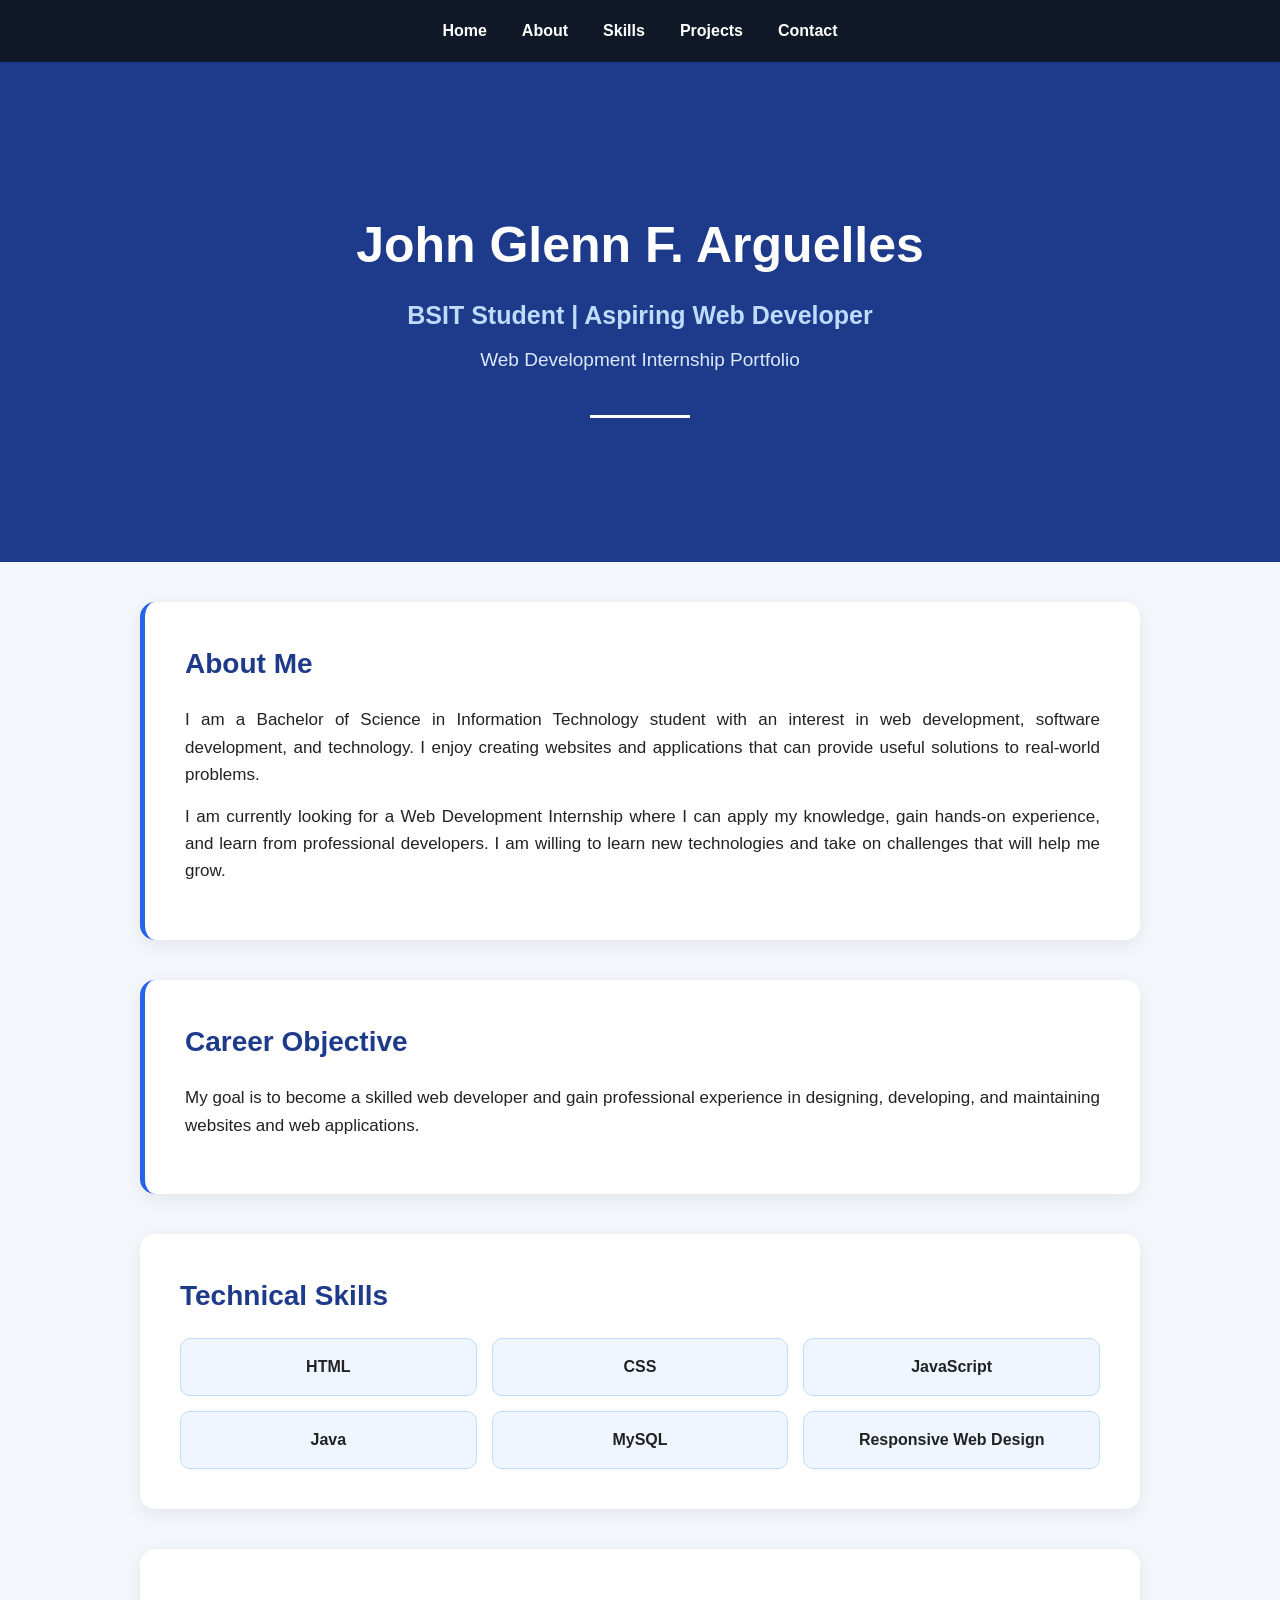
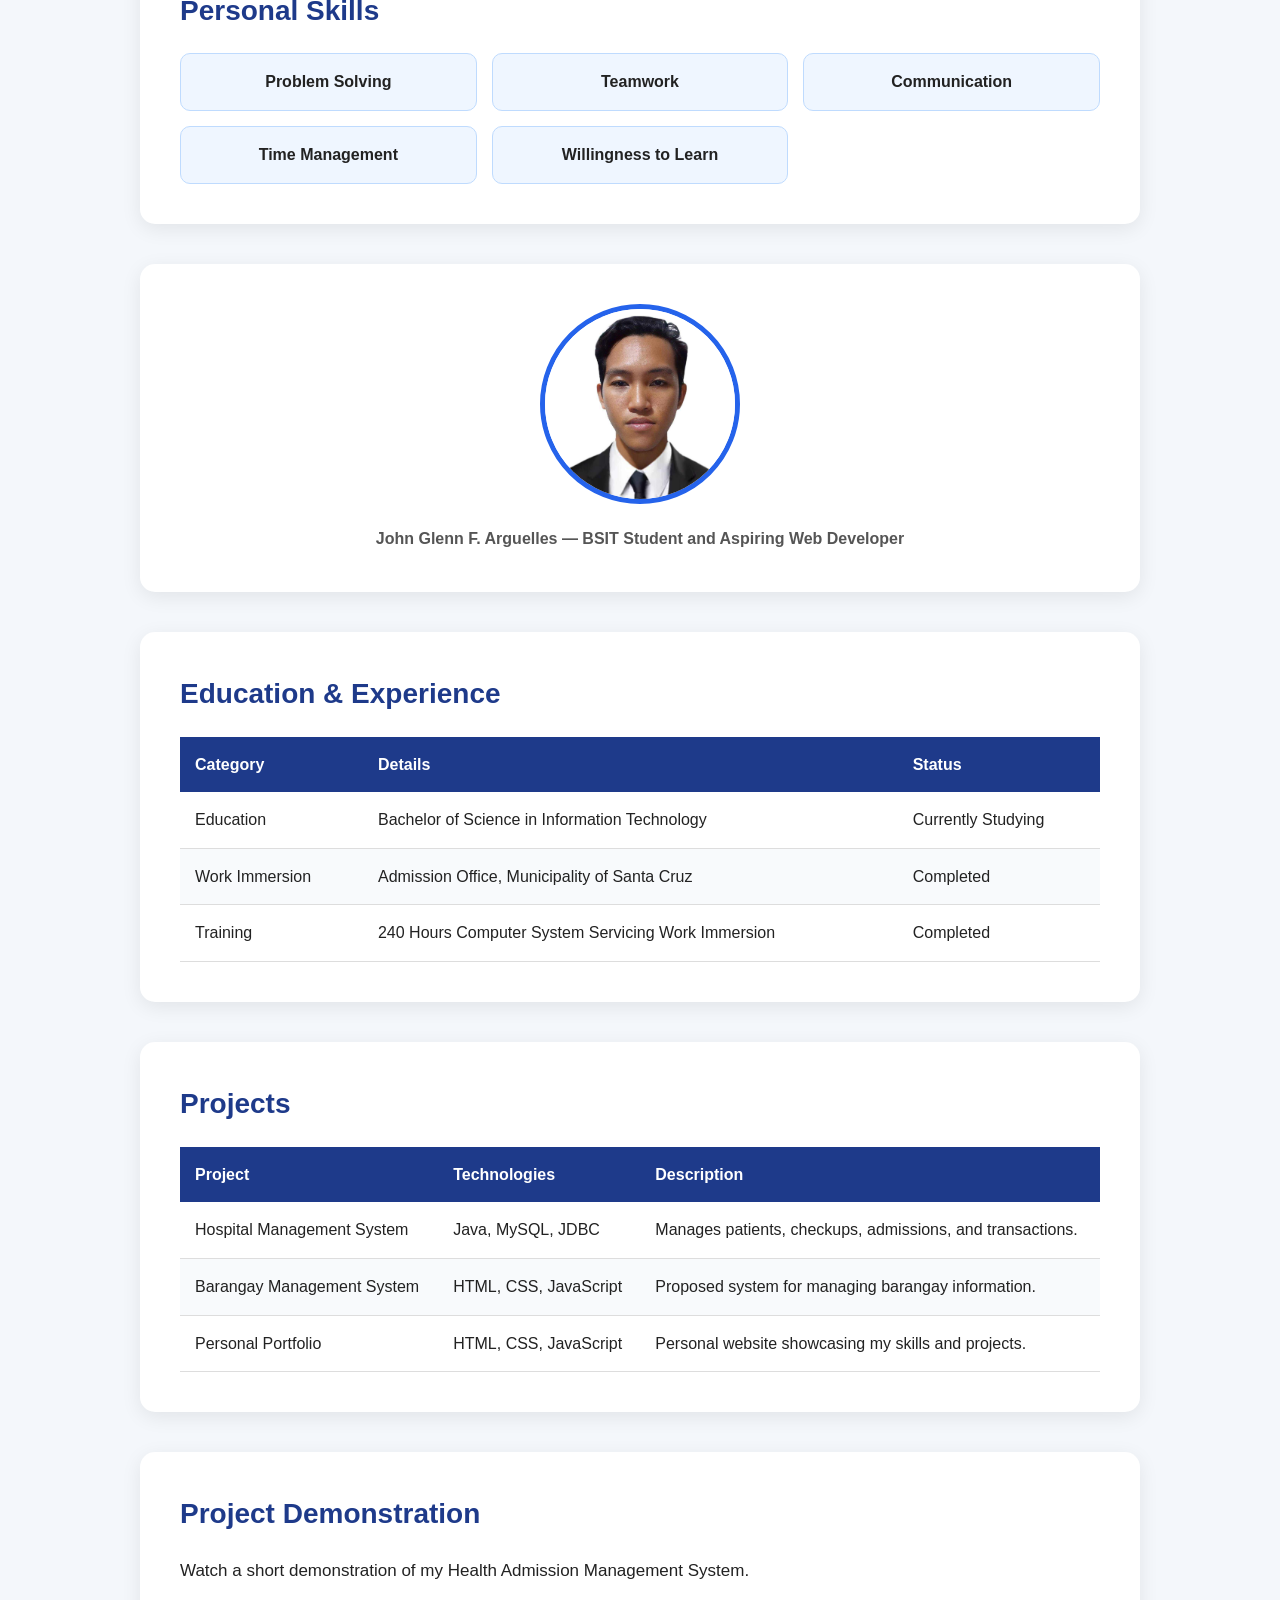
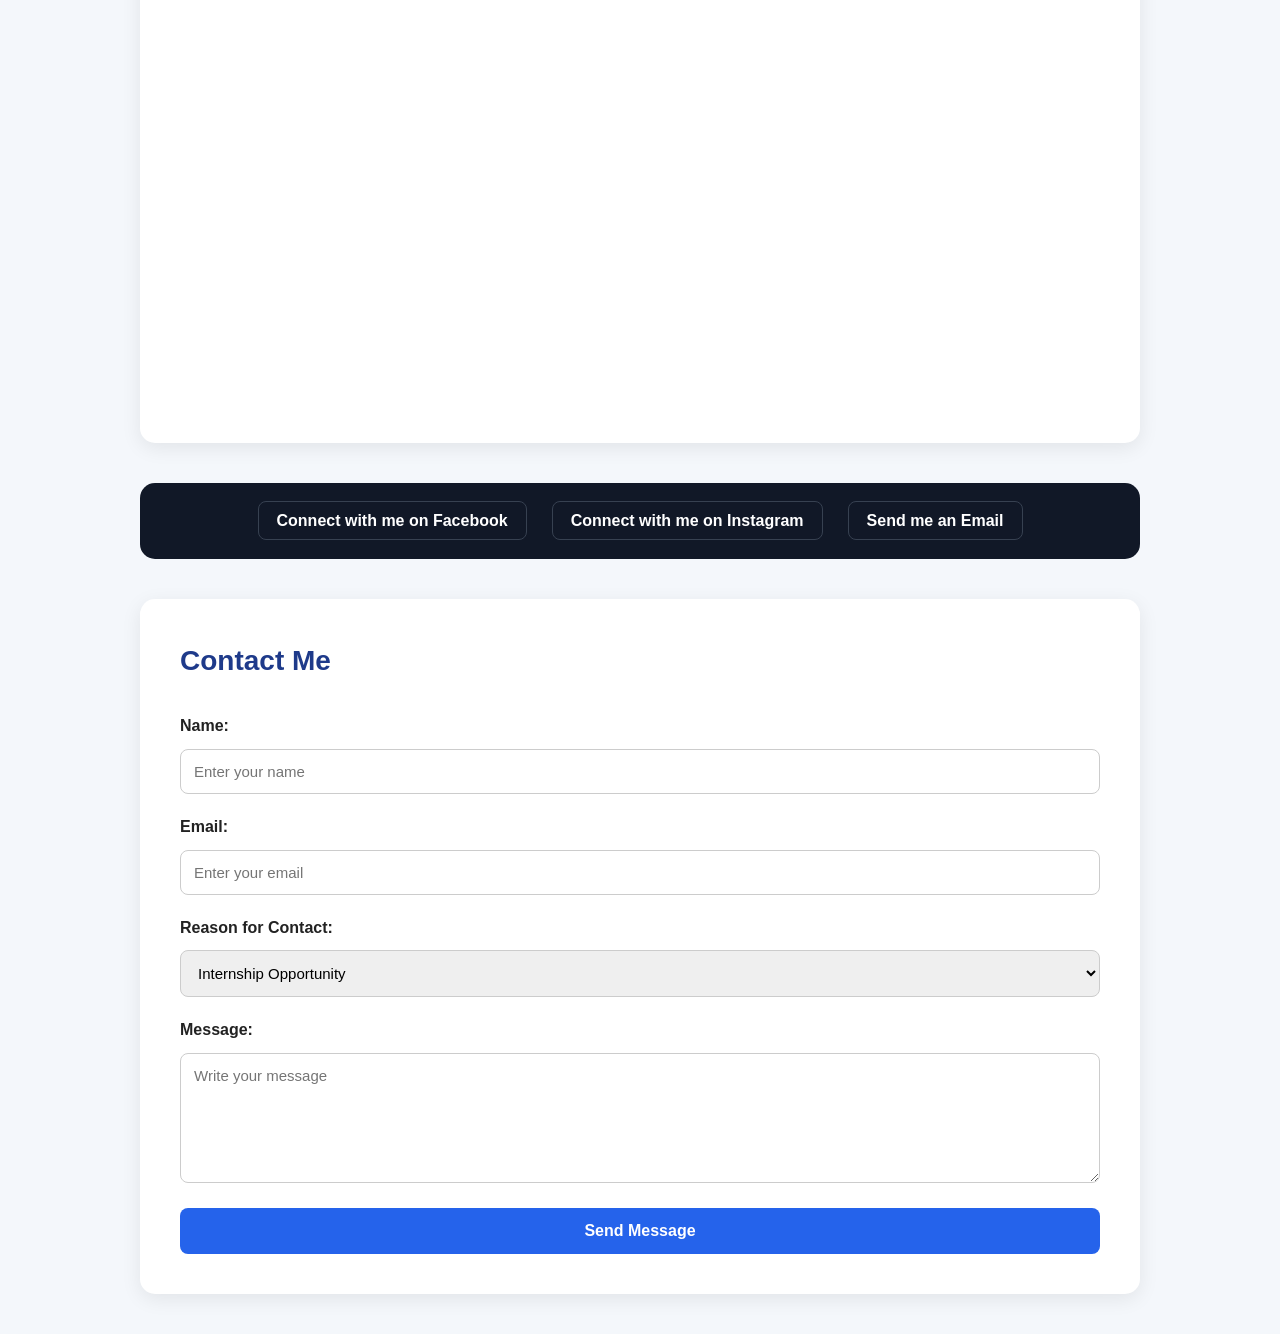
==== index.html @ 9375c593 "Fix HTML encoding issues in index.html" ====
<!DOCTYPE html>
<html lang="en">
<head>
    <meta charset="UTF-8">
    <meta name="viewport" content="width=device-width, initial-scale=1.0">
    <link rel="stylesheet" href="style.css">
    <title>John Glenn | Student Portfolio</title>
</head>
<body>

    <nav>
    <a href="#home">Home</a>
    <a href="#about">About</a>
    <a href="#skills">Skills</a>
    <a href="#projects">Projects</a>
    <a href="#contact">Contact</a>
</nav>

<section id="home">
    <h1>John Glenn F. Arguelles</h1>
    <h2>BSIT Student | Aspiring Web Developer</h2>
    <p>Web Development Internship Portfolio</p>
    <hr>
</section>

    <section id="about">
    <h2>About Me</h2>

    <p>
        I am a Bachelor of Science in Information Technology student with an
        interest in web development, software development, and technology.
        I enjoy creating websites and applications that can provide useful
        solutions to real-world problems.
    </p>

    <p>
        I am currently looking for a Web Development Internship where I can
        apply my knowledge, gain hands-on experience, and learn from
        professional developers. I am willing to learn new technologies and
        take on challenges that will help me grow.
    </p>
</section>

    <section id="objective">
    <h2>Career Objective</h2>

    <p>
        My goal is to become a skilled web developer and gain professional
        experience in designing, developing, and maintaining websites and
        web applications.
    </p>
    </section>

<section id="skills">
    <h2>Technical Skills</h2>

    <ul>
        <li>HTML</li>
        <li>CSS</li>
        <li>JavaScript</li>
        <li>Java</li>
        <li>MySQL</li>
        <li>Responsive Web Design</li>
    </ul>
</section>

<section>
    <h2>Personal Skills</h2>

    <ul>
        <li>Problem Solving</li>
        <li>Teamwork</li>
        <li>Communication</li>
        <li>Time Management</li>
        <li>Willingness to Learn</li>
    </ul>
</section>

<section>
    <figure>
        <img src="ID pic.jpg" alt="John Glenn F. Arguelles">
        <figcaption>
            John Glenn F. Arguelles — BSIT Student and Aspiring Web Developer
        </figcaption>
    </figure>
</section>

<section>
    <h2>Education & Experience</h2>

    <table>
        <thead>
            <tr>
                <th>Category</th>
                <th>Details</th>
                <th>Status</th>
            </tr>
        </thead>

        <tbody>
            <tr>
                <td>Education</td>
                <td>Bachelor of Science in Information Technology</td>
                <td>Currently Studying</td>
            </tr>

            <tr>
                <td>Work Immersion</td>
                <td>Admission Office, Municipality of Santa Cruz</td>
                <td>Completed</td>
            </tr>

            <tr>
                <td>Training</td>
                <td>240 Hours Computer System Servicing Work Immersion</td>
                <td>Completed</td>
            </tr>
        </tbody>
    </table>
</section>

<section id="projects">
    <h2>Projects</h2>

    <table>
        <thead>
            <tr>
                <th>Project</th>
                <th>Technologies</th>
                <th>Description</th>
            </tr>
        </thead>

        <tbody>
            <tr>
                <td>Hospital Management System</td>
                <td>Java, MySQL, JDBC</td>
                <td>
                    Manages patients, checkups, admissions, and transactions.
                </td>
            </tr>

            <tr>
                <td>Barangay Management System</td>
                <td>HTML, CSS, JavaScript</td>
                <td>
                    Proposed system for managing barangay information.
                </td>
            </tr>

            <tr>
                <td>Personal Portfolio</td>
                <td>HTML, CSS, JavaScript</td>
                <td>
                    Personal website showcasing my skills and projects.
                </td>
            </tr>
        </tbody>
    </table>
</section>

<section>
    <h2>Project Demonstration</h2>

    <p>
        Watch a short demonstration of my Health Admission Management System.
    </p>
    
    <div class="video-container">
        <iframe
              width="600"
              height="338"
              src="https://www.youtube.com/embed/n-T0a8WgrjI"
              title="Health Admission Management System Demonstration"
              frameborder="0"
              allow="accelerometer; autoplay; clipboard-write; encrypted-media; gyroscope; picture-in-picture"
              referrerpolicy="strict-origin-when-cross-origin"
              allowfullscreen>
        </iframe>
    </div>
</section>

    <div class="links">
    <ul>
        <li>
            <a href="https://www.facebook.com/johnglennarguelles04" target="_blank">
                Connect with me on Facebook
            </a>
        </li>

        <li>
            <a href="https://www.instagram.com/mrrr_quackkk/" target="_blank">
                Connect with me on Instagram
            </a>
        </li>

        <li>
            <a href="https://mail.google.com/mail/?view=cm&fs=1&to=jg.arguelles02@gmail.com&su=Web%20Development%20Internship" target="_blank">
                Send me an Email
            </a>
        </li>
    </ul>
</div>
    
<section id="contact">
    <h2>Contact Me</h2>

    <form action="https://api.web3forms.com/submit" method="POST">

        <input type="hidden" name="access_key" value="2788b719-a098-4f7e-96ec-f74579756cd9">

        <input type="hidden" name="subject" value="New Message from My Portfolio">
        
        <label for="name">Name:</label>
        <input 
            type="text" 
            id="name" 
            name="name" 
            placeholder="Enter your name"
            required
        >

        <label for="email">Email:</label>
        <input 
            type="email" 
            id="email" 
            name="email" 
            placeholder="Enter your email"
            required
        >

        <label for="reason">Reason for Contact:</label>
        <select id="reason" name="reason">
            <option value="internship">Internship Opportunity</option>
            <option value="collaboration">Project Collaboration</option>
            <option value="inquiry">General Inquiry</option>
        </select>

        <label for="message">Message:</label>
        <textarea 
            id="message" 
            name="message" 
            placeholder="Write your message"
            rows="6"
            required
        ></textarea>

        <button type="submit">Send Message</button>

    </form>
</section>
    
<script src="script.js"></script>
</body>
</html>
---- style.css ----
/* ==============================
   GENERAL STYLES
   ============================== */

* {
    margin: 0;
    padding: 0;
    box-sizing: border-box;
    scroll-behavior: smooth;
}

body {
    font-family: Arial, Helvetica, sans-serif;
    line-height: 1.6;
    background-color: #f4f7fb;
    color: #222;
}


/* ==============================
   NAVIGATION
   ============================== */

nav {
    background-color: #111827;
    padding: 18px 40px;
    display: flex;
    justify-content: center;
    gap: 35px;
    position: sticky;
    top: 0;
    z-index: 1000;
}

nav a {
    color: white;
    text-decoration: none;
    font-size: 16px;
    font-weight: bold;
    transition: 0.3s;
}

nav a:hover {
    color: #60a5fa;
}


/* ==============================
   SECTIONS
   ============================== */

section {
    max-width: 1000px;
    margin: 40px auto;
    padding: 40px;
    background-color: white;
    border-radius: 15px;
    box-shadow: 0 5px 20px rgba(0, 0, 0, 0.08);
}

section h2 {
    color: #1e3a8a;
    font-size: 28px;
    margin-bottom: 20px;
}

section p {
    font-size: 17px;
    margin-bottom: 15px;
}


/* ==============================
   HOME SECTION
   ============================== */

#home {
    max-width: none;
    margin: 0;
    min-height: 500px;
    padding: 120px 20px;
    text-align: center;
    background-color: #1e3a8a;
    color: white;
    border-radius: 0;
    box-shadow: none;

    display: flex;
    flex-direction: column;
    justify-content: center;
    align-items: center;
}

#home h1 {
    font-size: 50px;
    margin-bottom: 10px;
}

#home h2 {
    color: #bfdbfe;
    font-size: 25px;
    margin-bottom: 10px;
}

#home p {
    font-size: 19px;
    color: #dbeafe;
}

#home hr {
    width: 100px;
    margin-top: 25px;
    border: none;
    border-top: 3px solid white;
}


/* ==============================
   ABOUT & OBJECTIVE
   ============================== */

#about,
#objective {
    border-left: 5px solid #2563eb;
}

#about p,
#objective p {
    text-align: justify;
}


/* ==============================
   SOCIAL LINKS
   ============================== */

.links {
    max-width: 1000px;
    margin: 30px auto;
    padding: 25px 40px;
    background-color: #111827;
    border-radius: 15px;
}

.links ul {
    list-style: none;
    display: flex;
    justify-content: center;
    gap: 25px;
    flex-wrap: wrap;
}

.links a {
    color: white;
    text-decoration: none;
    font-weight: bold;
    padding: 10px 18px;
    border: 1px solid #374151;
    border-radius: 8px;
    transition: 0.3s;
}

.links a:hover {
    background-color: #2563eb;
    border-color: #2563eb;
}


/* ==============================
   SKILLS
   ============================== */

#skills ul,
section:nth-of-type(5) ul {
    display: grid;
    grid-template-columns: repeat(3, 1fr);
    gap: 15px;
    list-style: none;
}

#skills li,
section:nth-of-type(5) li {
    background-color: #eff6ff;
    padding: 15px;
    text-align: center;
    border-radius: 10px;
    border: 1px solid #bfdbfe;
    font-weight: bold;
    transition: 0.3s;
}

#skills li:hover,
section:nth-of-type(5) li:hover {
    transform: translateY(-5px);
    background-color: #dbeafe;
}


/* ==============================
   PROFILE IMAGE
   ============================== */

figure {
    text-align: center;
}

figure img {
    width: 200px;
    height: 200px;
    object-fit: cover;
    border-radius: 50%;
    border: 5px solid #2563eb;
}

figcaption {
    margin-top: 15px;
    font-weight: bold;
    color: #555;
}


/* ==============================
   TABLES
   ============================== */

table {
    width: 100%;
    border-collapse: collapse;
    margin-top: 20px;
}

th {
    background-color: #1e3a8a;
    color: white;
    padding: 15px;
    text-align: left;
}

td {
    padding: 15px;
    border-bottom: 1px solid #ddd;
}

tr:nth-child(even) {
    background-color: #f8fafc;
}

tr:hover {
    background-color: #eff6ff;
}


/* ==============================
   PROJECT DEMONSTRATION
   ============================== */

.video-container {
    width: 100%;
    max-width: 700px;
    margin: 25px auto 0;
}

.video-container iframe {
    width: 100%;
    aspect-ratio: 16 / 9;
    height: auto;
    border: 0;
    border-radius: 10px;
    display: block;
}


/* ==============================
   CONTACT FORM
   ============================== */

form {
    display: flex;
    flex-direction: column;
    gap: 10px;
}

label {
    font-weight: bold;
    margin-top: 10px;
}

input,
select,
textarea {
    width: 100%;
    padding: 13px;
    border: 1px solid #ccc;
    border-radius: 8px;
    font-family: inherit;
    font-size: 15px;
}

input:focus,
select:focus,
textarea:focus {
    outline: none;
    border-color: #2563eb;
    box-shadow: 0 0 5px rgba(37, 99, 235, 0.3);
}

textarea {
    resize: vertical;
}

button {
    margin-top: 15px;
    padding: 14px;
    background-color: #2563eb;
    color: white;
    border: none;
    border-radius: 8px;
    font-size: 16px;
    font-weight: bold;
    cursor: pointer;
    transition: 0.3s;
}

button:hover {
    background-color: #1d4ed8;
    transform: translateY(-2px);
}


/* ==============================
   MOBILE RESPONSIVE DESIGN
   ============================== */

@media (max-width: 768px) {

    nav {
        padding: 15px;
        gap: 15px;
        flex-wrap: wrap;
    }

    nav a {
        font-size: 14px;
    }

    #home {
        min-height: 400px;
        padding: 80px 20px;
    }

    #home h1 {
        font-size: 35px;
    }

    #home h2 {
        font-size: 20px;
    }

    section {
        margin: 25px 15px;
        padding: 25px;
    }

    section h2 {
        font-size: 24px;
    }

    #skills ul,
    section:nth-of-type(5) ul {
        grid-template-columns: 1fr;
    }

    table {
        font-size: 14px;
    }

    th,
    td {
        padding: 10px;
    }

    .links {
        margin: 25px 15px;
        padding: 25px 15px;
    }

    .links ul {
        flex-direction: column;
        align-items: center;
    }
}
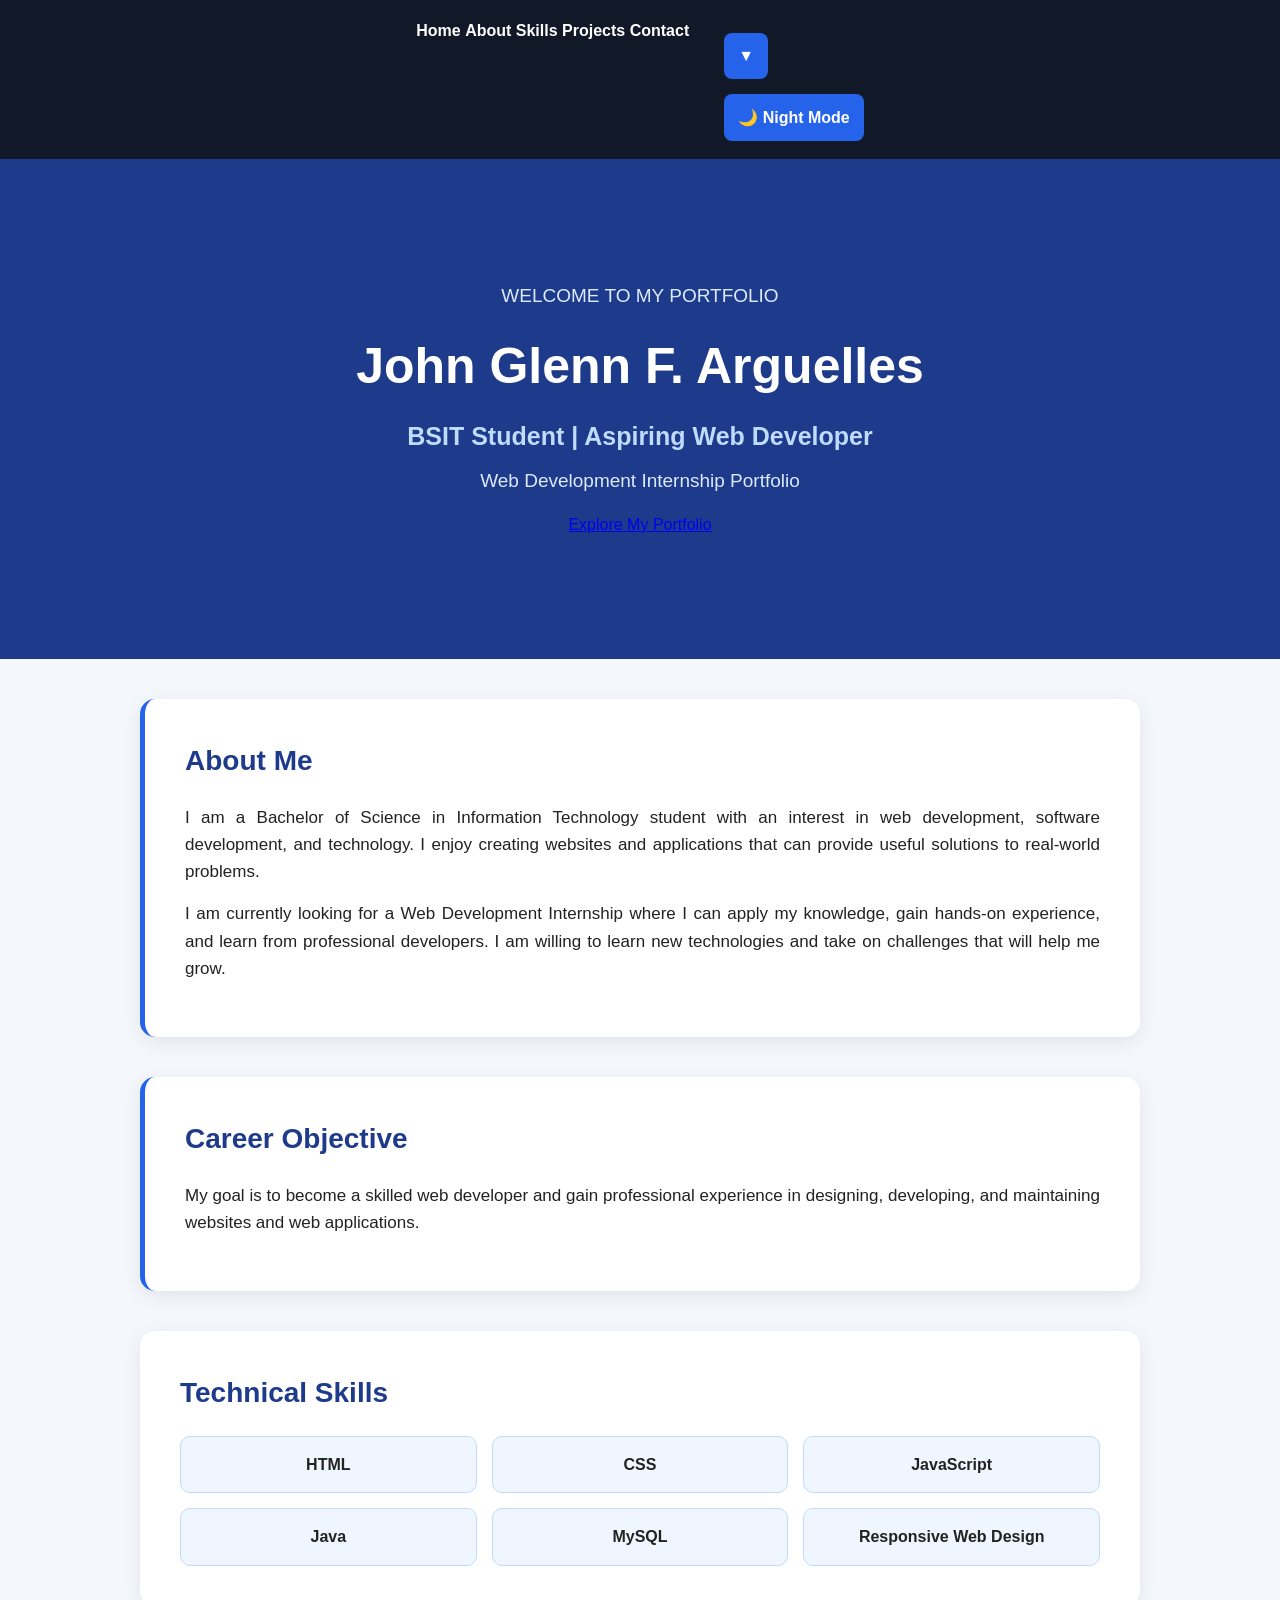
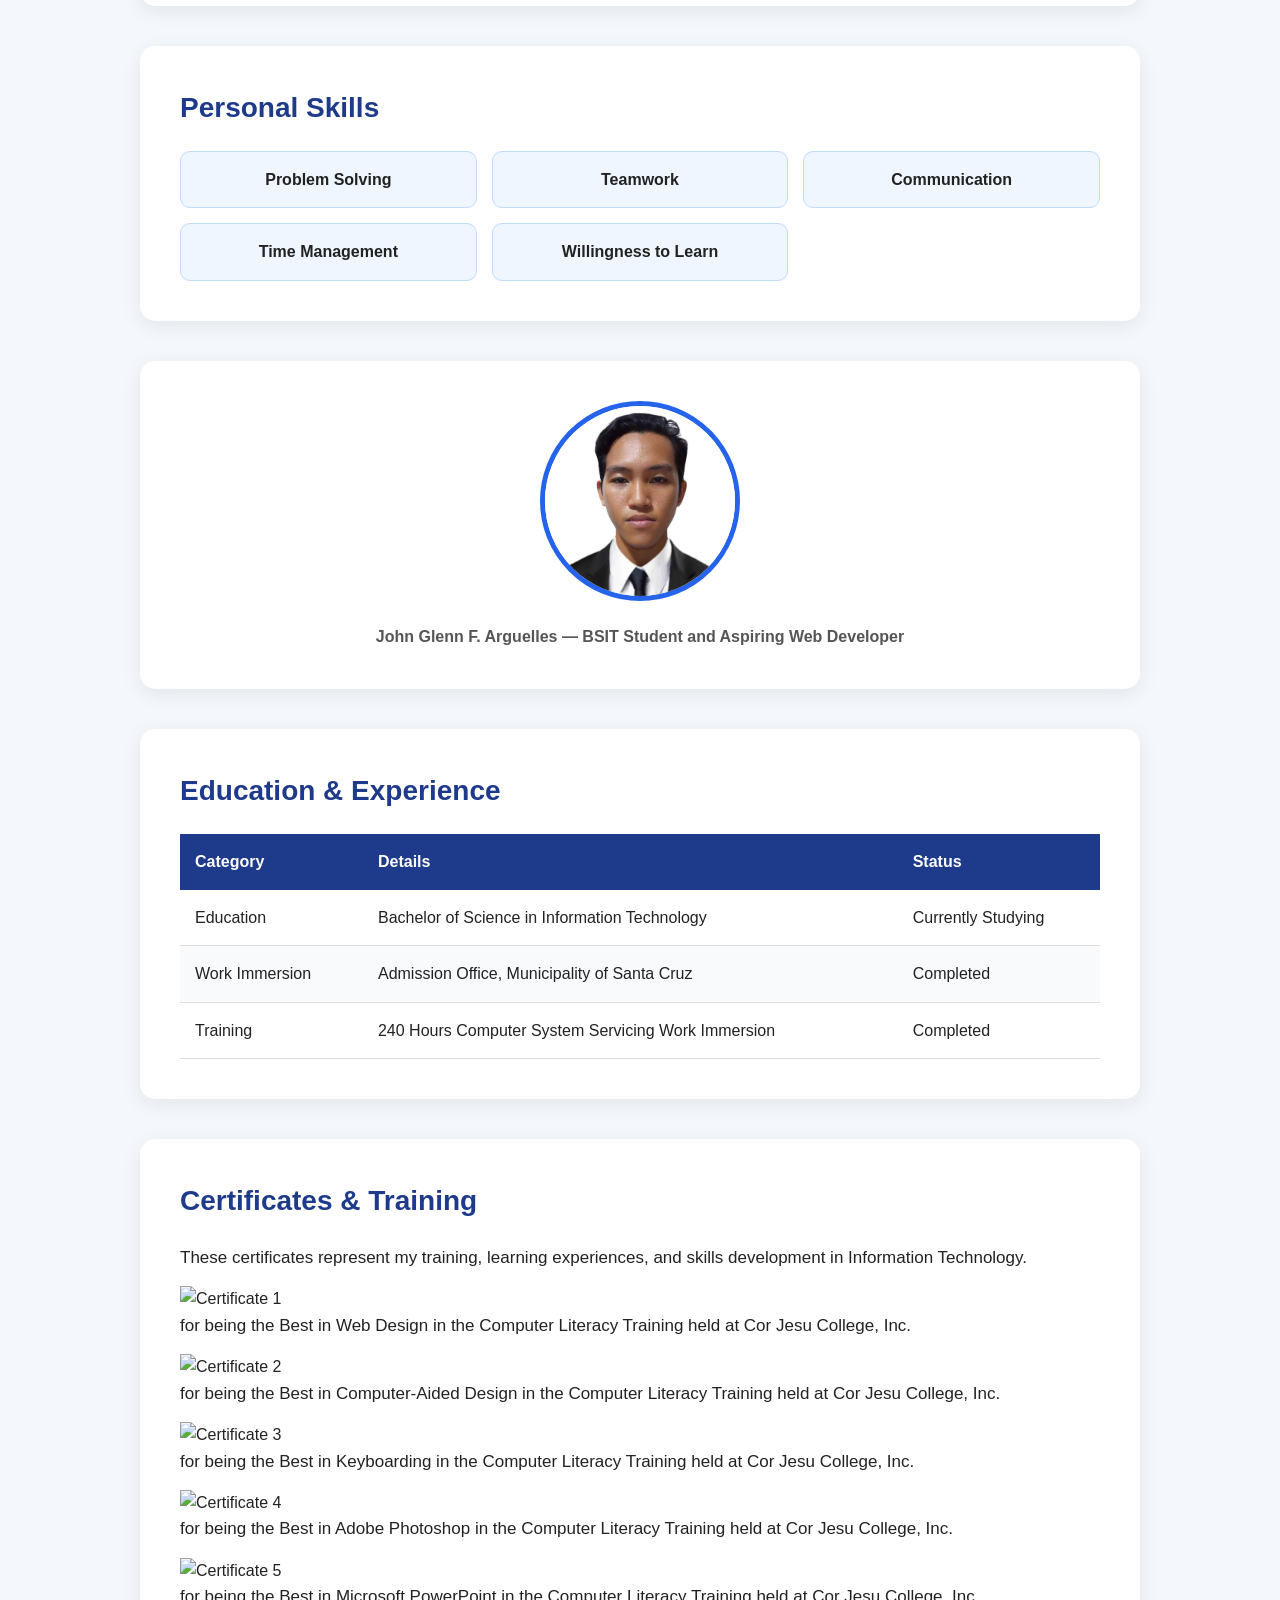
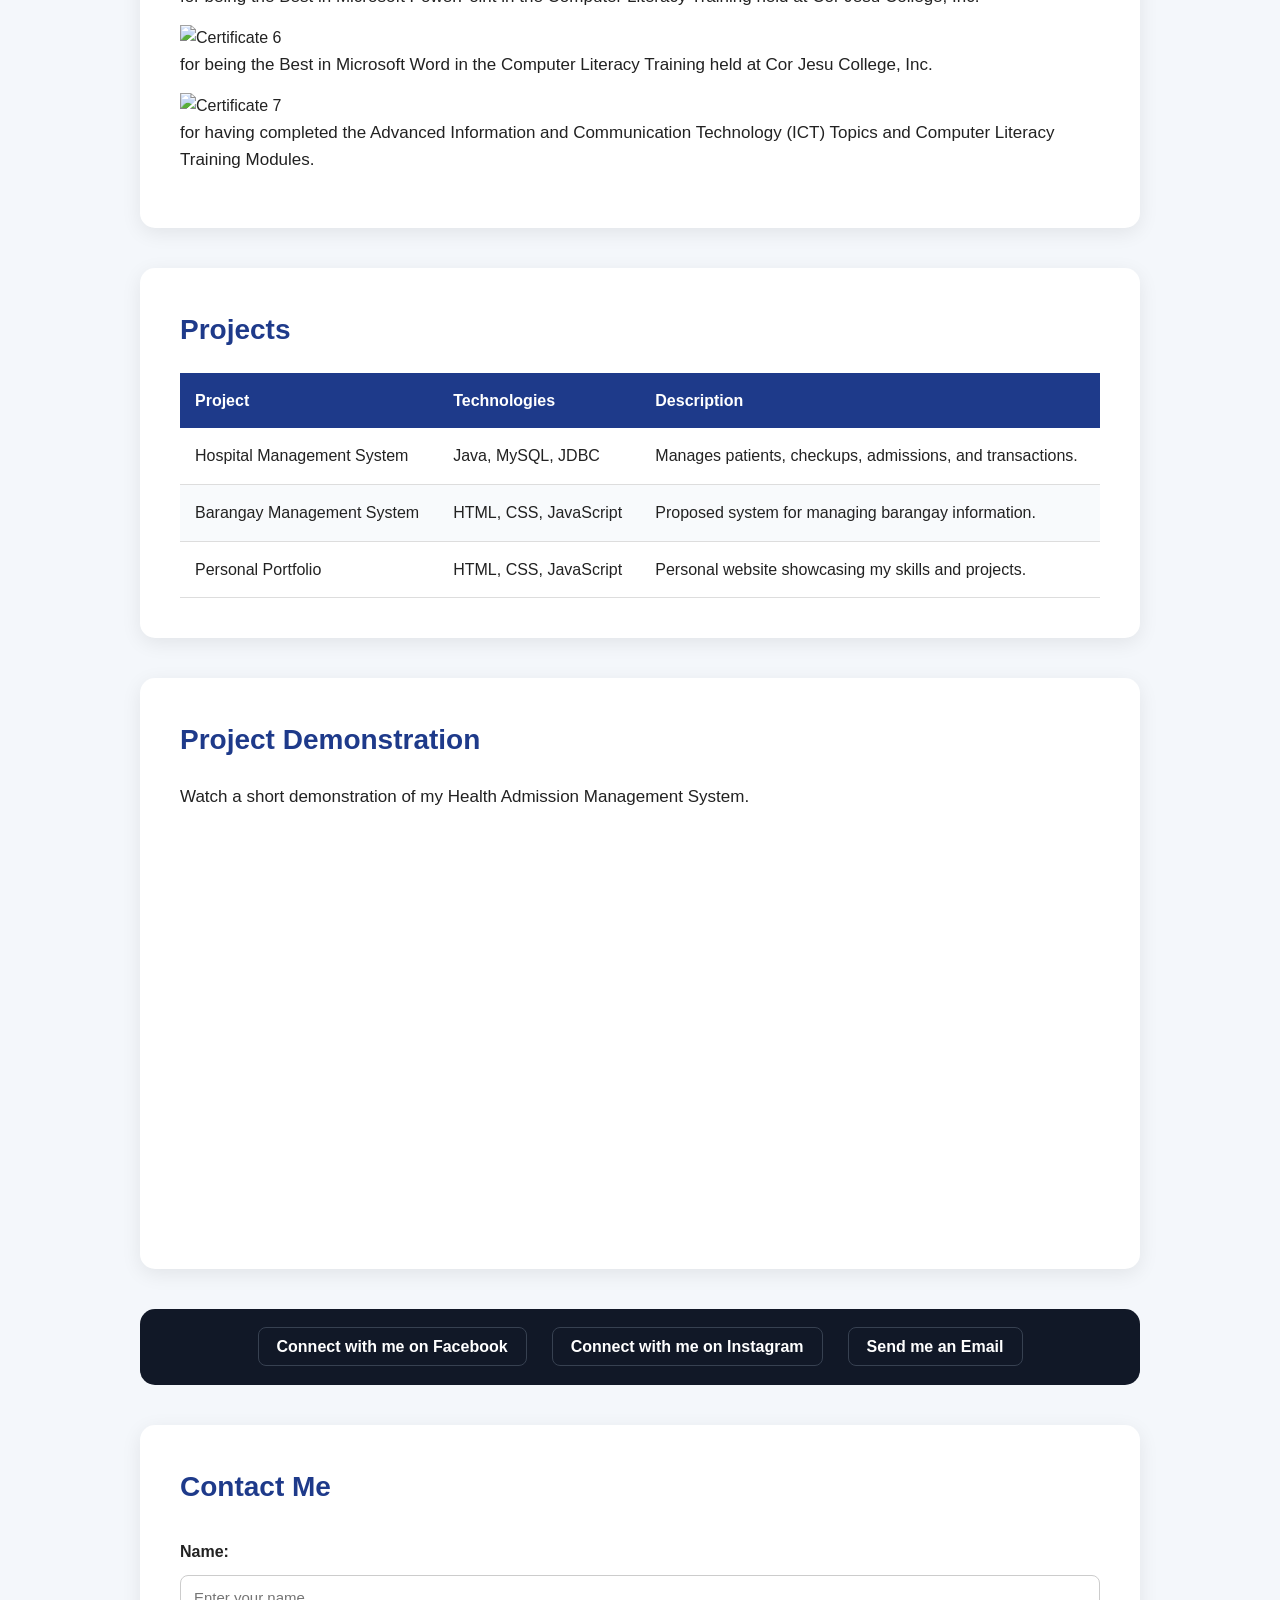
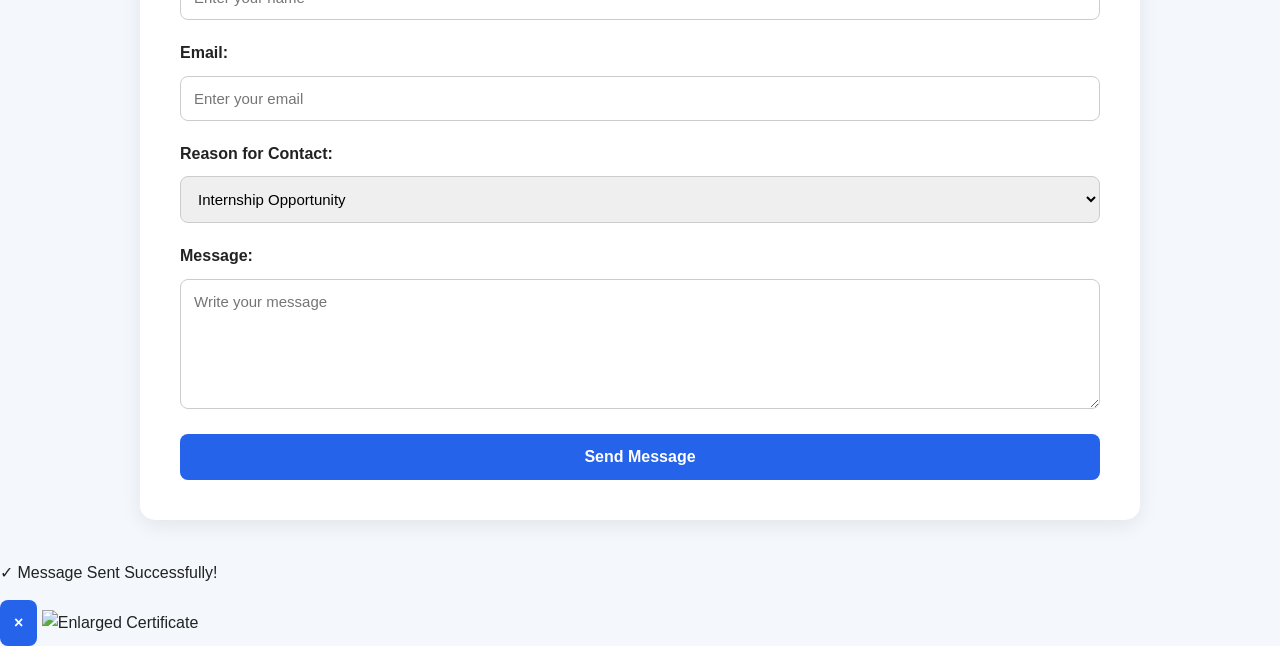
==== commit 6cfff987: "Refactor index.html for improved layout and features Updated the index.html file to enhance the layo" ====
--- a/index.html
+++ b/index.html
@@ -9,18 +9,39 @@
 <body>
 
     <nav>
-    <a href="#home">Home</a>
-    <a href="#about">About</a>
-    <a href="#skills">Skills</a>
-    <a href="#projects">Projects</a>
-    <a href="#contact">Contact</a>
+    <div class="nav-links">
+        <a href="#home">Home</a>
+        <a href="#about">About</a>
+        <a href="#skills">Skills</a>
+        <a href="#projects">Projects</a>
+        <a href="#contact">Contact</a>
+    </div>
+
+    <div class="nav-settings">
+        <button id="settingsButton" type="button">▼</button>
+
+        <div class="settings-menu">
+            <button id="themeToggle" type="button">🌙 Night Mode</button>
+        </div>
+    </div>
 </nav>
 
 <section id="home">
+
+    <p class="home-label">WELCOME TO MY PORTFOLIO</p>
+
     <h1>John Glenn F. Arguelles</h1>
-    <h2>BSIT Student | Aspiring Web Developer</h2>
-    <p>Web Development Internship Portfolio</p>
-    <hr>
+
+    <h2>BSIT Student <span>|</span> Aspiring Web Developer</h2>
+
+    <p class="home-description">
+        Web Development Internship Portfolio
+    </p>
+
+    <div class="home-line"></div>
+
+    <a href="#about" class="home-button">Explore My Portfolio</a>
+
 </section>
 
     <section id="about">
@@ -64,7 +85,7 @@
     </ul>
 </section>
 
-<section>
+<section id="personal-skills">
     <h2>Personal Skills</h2>
 
     <ul>
@@ -78,7 +99,9 @@
 
 <section>
     <figure>
-        <img src="ID pic.jpg" alt="John Glenn F. Arguelles">
+        <div class="profile-image">
+            <img src="ID pic.jpg" alt="John Glenn F. Arguelles">
+        </div>
         <figcaption>
             John Glenn F. Arguelles — BSIT Student and Aspiring Web Developer
         </figcaption>
@@ -117,6 +140,74 @@
             </tr>
         </tbody>
     </table>
+</section>
+
+<section id="certificates">
+
+    <h2>Certificates & Training</h2>
+
+    <p class="certificate-intro">
+        These certificates represent my training, learning experiences,
+        and skills development in Information Technology.
+    </p>
+
+    <div class="certificate-wrapper">
+
+        <div class="certificate-track">
+
+            <div class="certificate-card">
+                <img src="cert1.jpg" alt="Certificate 1">
+                <div class="certificate-info">
+                    <p>for being the Best in Web Design in the Computer Literacy Training held at Cor Jesu College, Inc.</p>
+                </div>
+            </div>
+
+            <div class="certificate-card">
+                <img src="cert2.jpg" alt="Certificate 2">
+                <div class="certificate-info">
+                    <p>for being the Best in Computer-Aided Design in the Computer Literacy Training held at Cor Jesu College, Inc.</p>
+                </div>
+            </div>
+
+            <div class="certificate-card">
+                <img src="cert3.jpg" alt="Certificate 3">
+                <div class="certificate-info">
+                    <p>for being the Best in Keyboarding in the Computer Literacy Training held at Cor Jesu College, Inc.</p>
+                </div>
+            </div>
+
+            <div class="certificate-card">
+                <img src="cert4.jpg" alt="Certificate 4">
+                <div class="certificate-info">
+                    <p>for being the Best in Adobe Photoshop in the Computer Literacy Training held at Cor Jesu College, Inc.</p>
+                </div>
+            </div>
+
+            <div class="certificate-card">
+                <img src="cert5.jpg" alt="Certificate 5">
+                <div class="certificate-info">
+                    <p>for being the Best in Microsoft PowerPoint in the Computer Literacy Training held at Cor Jesu College, Inc.</p>
+                </div>
+            </div>
+
+            <div class="certificate-card">
+                <img src="cert6.jpg" alt="Certificate 6">
+                <div class="certificate-info">
+                    <p>for being the Best in Microsoft Word in the Computer Literacy Training held at Cor Jesu College, Inc.</p>
+                </div>
+            </div>
+
+            <div class="certificate-card">
+                <img src="cert7.jpg" alt="Certificate 7">
+                <div class="certificate-info">
+                    <p>for having completed the Advanced Information and Communication Technology (ICT) Topics and Computer Literacy Training Modules.</p>
+                </div>
+            </div>
+
+        </div>
+
+    </div>
+
 </section>
 
 <section id="projects">
@@ -159,7 +250,7 @@
     </table>
 </section>
 
-<section>
+<section id="project-demonstration">
     <h2>Project Demonstration</h2>
 
     <p>
@@ -205,10 +296,9 @@
 <section id="contact">
     <h2>Contact Me</h2>
 
-    <form action="https://api.web3forms.com/submit" method="POST">
-
-        <input type="hidden" name="access_key" value="2788b719-a098-4f7e-96ec-f74579756cd9">
-
+    <form>
+
+        <input type="hidden" name="access_key" value="03275b68-fe56-4a1b-9e2f-ef69f6432656">
         <input type="hidden" name="subject" value="New Message from My Portfolio">
         
         <label for="name">Name:</label>
@@ -249,7 +339,28 @@
 
     </form>
 </section>
+
+<div id="successMessage" class="success-message">
+    ✓ Message Sent Successfully!
+</div>
     
+<!-- ==============================
+     CERTIFICATE IMAGE VIEWER
+     ============================== -->
+
+<div id="certificateModal" class="certificate-modal">
+
+    <button id="closeCertificate" class="close-certificate">
+        &times;
+    </button>
+
+    <img
+        id="enlargedCertificate"
+        src=""
+        alt="Enlarged Certificate">
+</div>
+
 <script src="script.js"></script>
+
 </body>
 </html>
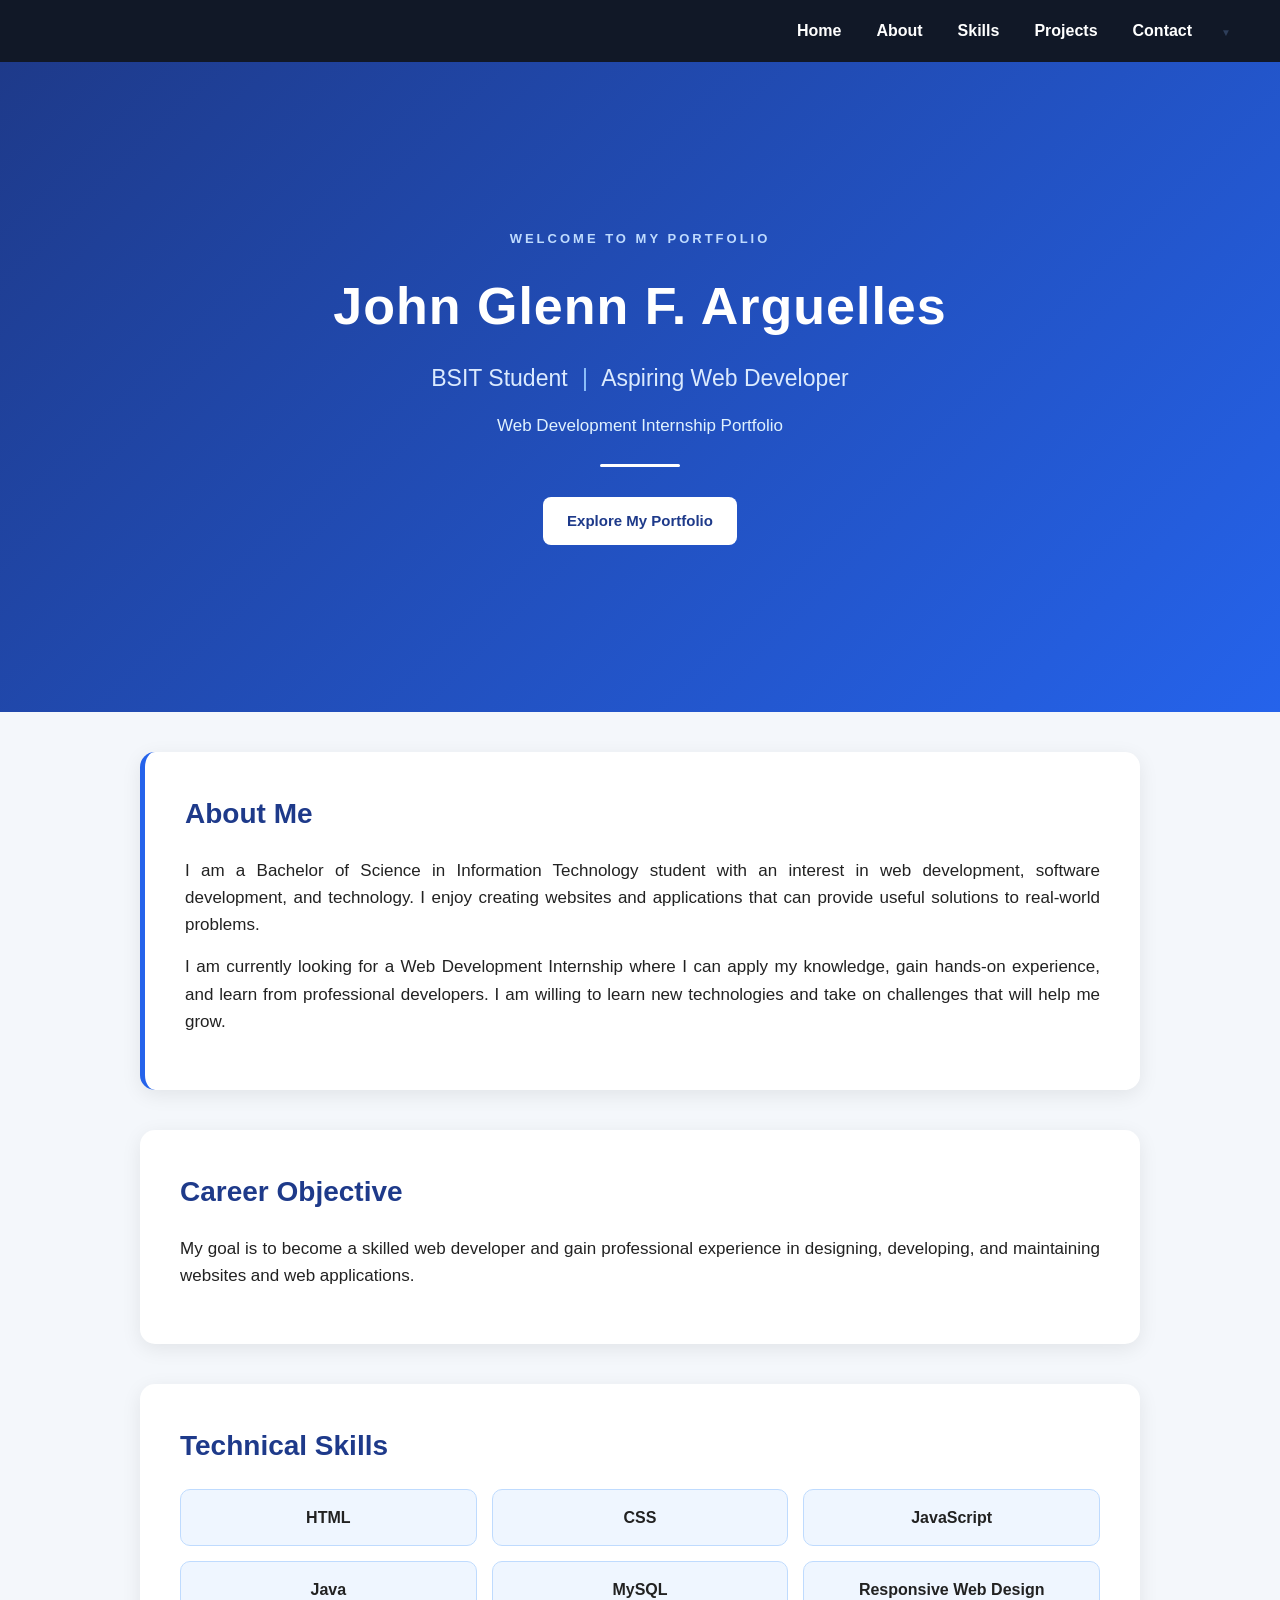
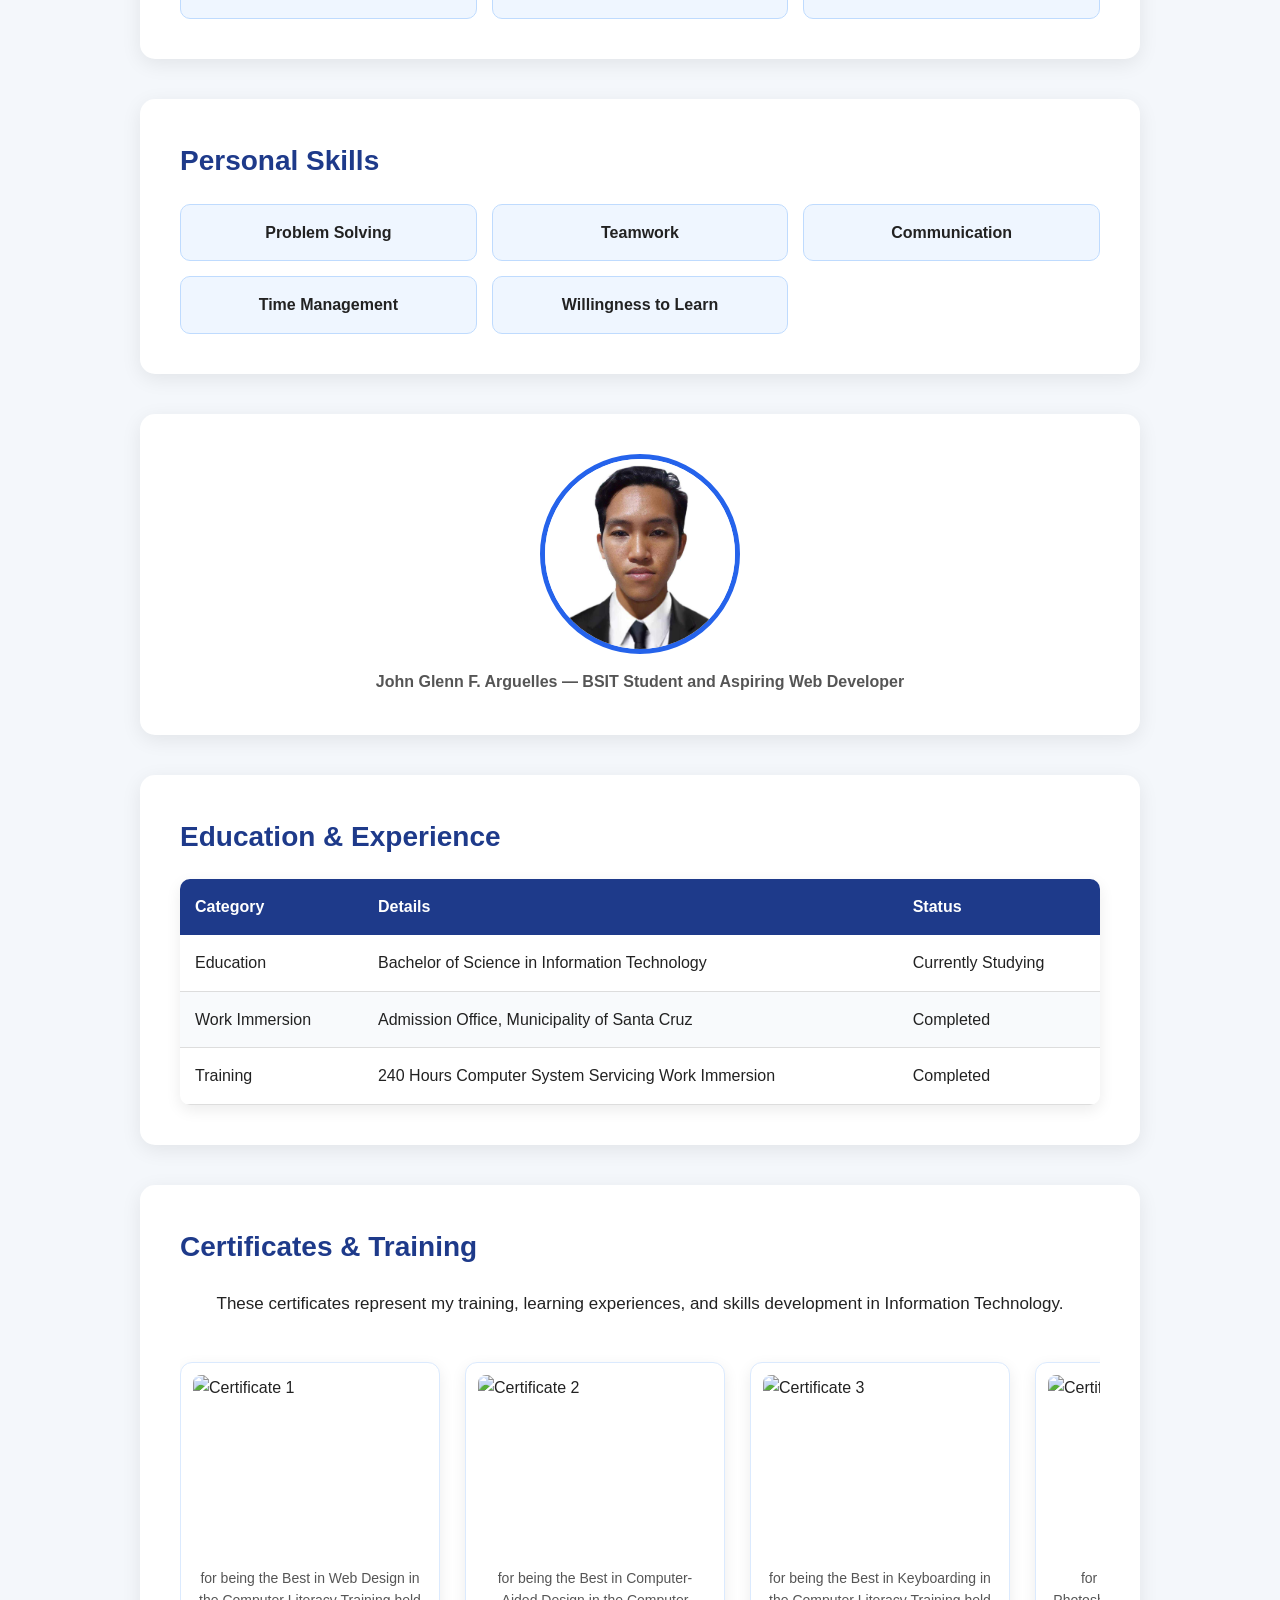
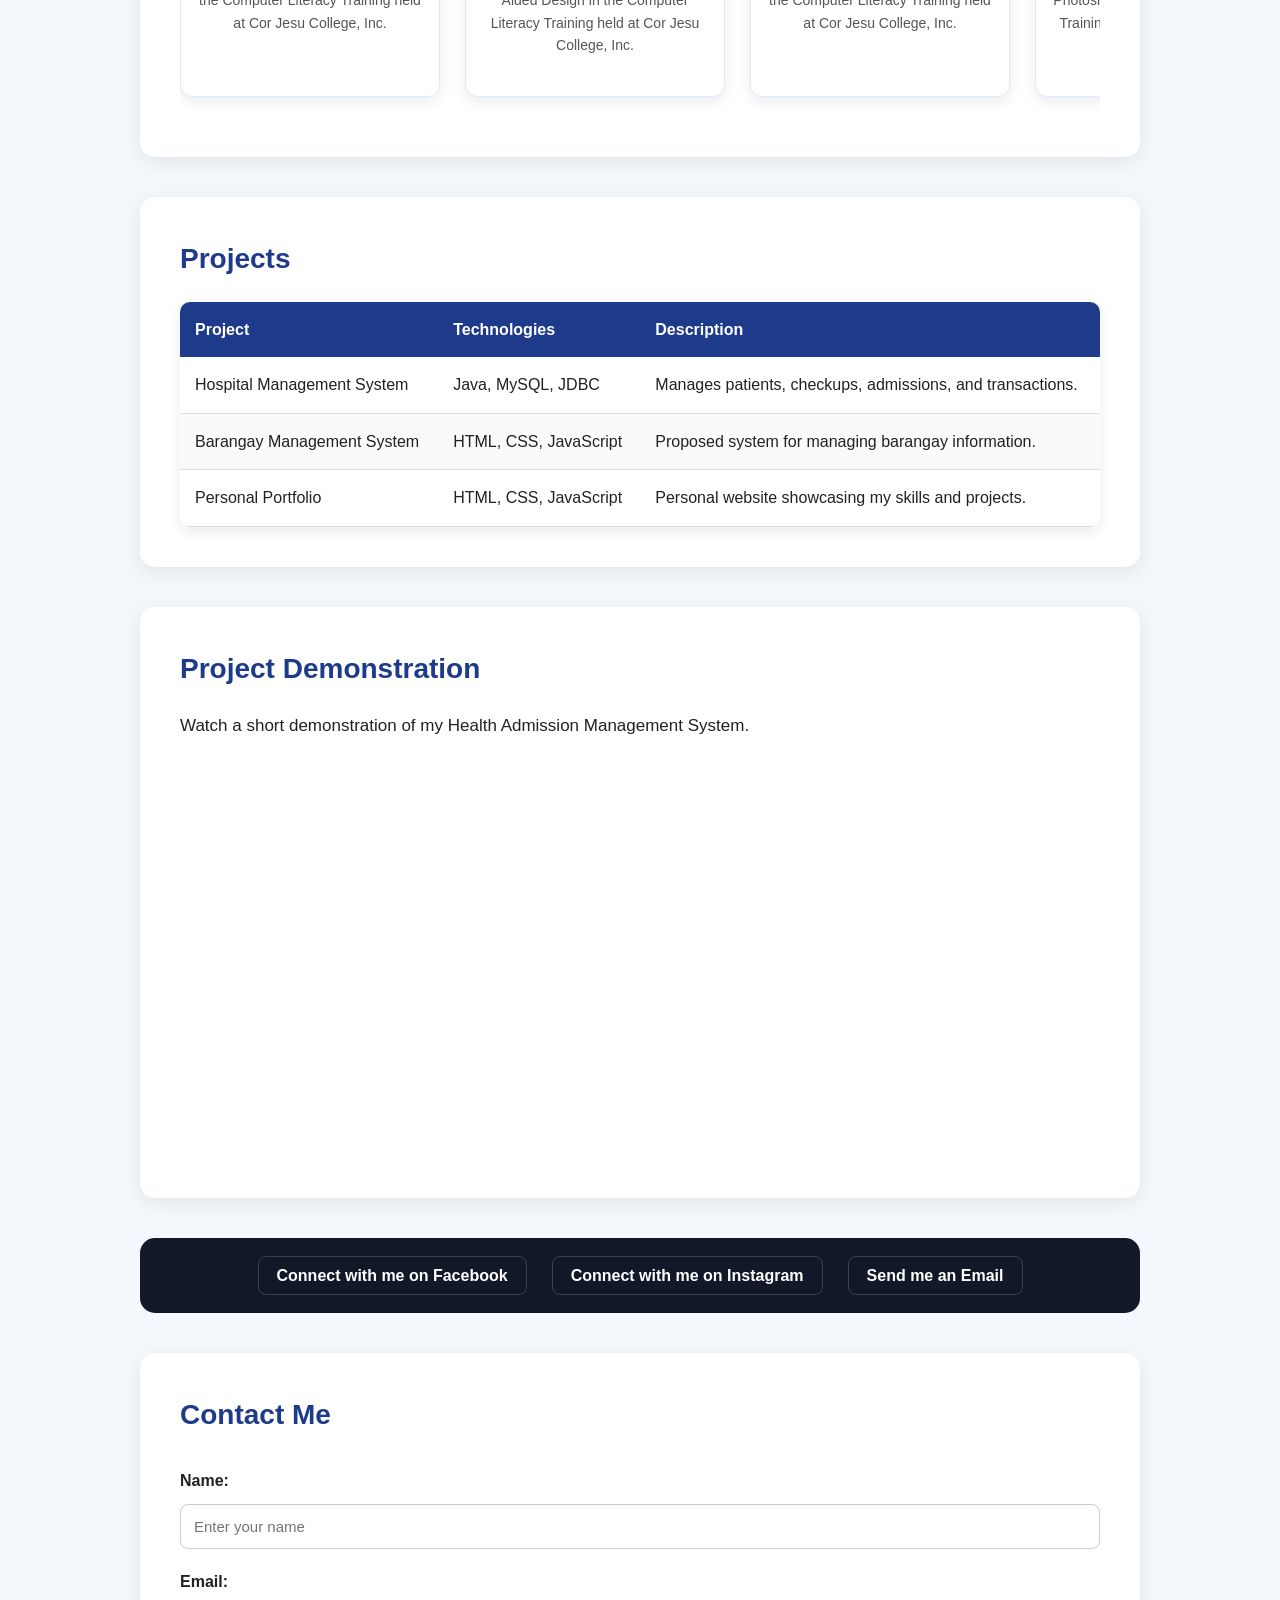
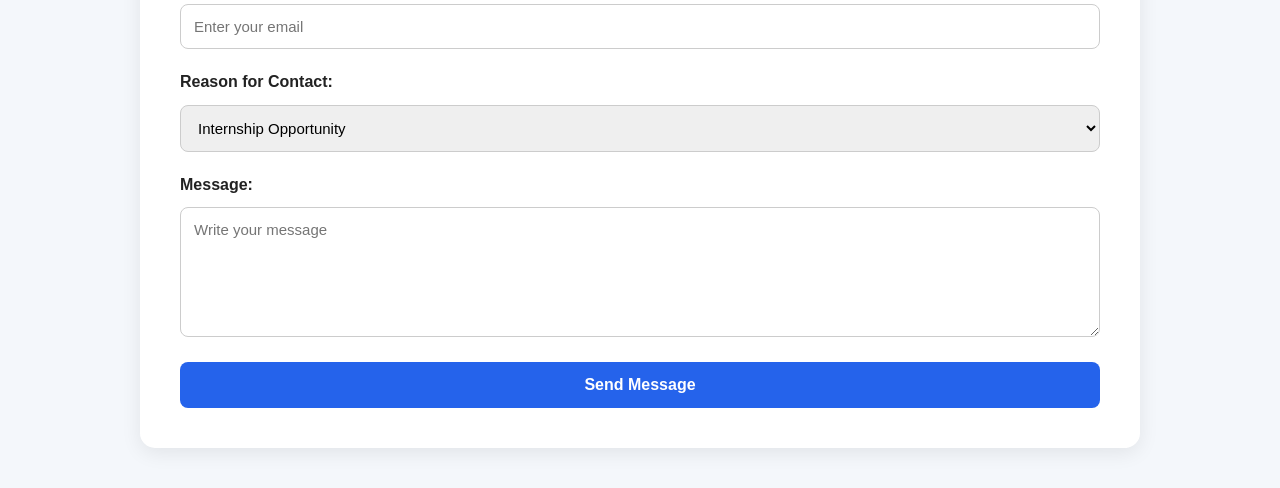
==== commit 6024c61f: "Fix HTML encoding issues in index.html" ====
--- a/index.html
+++ b/index.html
@@ -298,7 +298,7 @@
 
     <form>
 
-        <input type="hidden" name="access_key" value="03275b68-fe56-4a1b-9e2f-ef69f6432656">
+        <input type="hidden" name="access_key" value="7a49cf64-1d7c-48a4-9f1b-820a622e5d3e">
         <input type="hidden" name="subject" value="New Message from My Portfolio">
         
         <label for="name">Name:</label>
--- a/style.css
+++ b/style.css
@@ -24,15 +24,62 @@
 nav {
     background-color: #111827;
     padding: 18px 40px;
+
     display: flex;
-    justify-content: center;
-    gap: 35px;
+    justify-content: flex-end;
+    align-items: center;
+    gap: 20px;
+
     position: sticky;
     top: 0;
     z-index: 1000;
+
+    transition: transform 0.4s ease, opacity 0.4s ease;
 }
 
 nav a {
+    position: relative;
+
+    color: white;
+    text-decoration: none;
+    font-size: 16px;
+    font-weight: bold;
+}
+
+/* Underline */
+nav a::after {
+    content: "";
+
+    position: absolute;
+    left: 0;
+    bottom: -5px;
+
+    width: 0;
+    height: 2px;
+
+    background-color: #60a5fa;
+
+    transition: width 0.3s ease;
+}
+
+/* Grow underline from left to right */
+nav a:hover::after {
+    width: 100%;
+}
+
+/* Hide navigation */
+nav.hide {
+    transform: translateY(-100%);
+    opacity: 0;
+}
+
+.nav-links {
+    display: flex;
+    align-items: center;
+    gap: 35px;
+}
+
+.nav-links a {
     color: white;
     text-decoration: none;
     font-size: 16px;
@@ -40,8 +87,97 @@
     transition: 0.3s;
 }
 
-nav a:hover {
+.nav-links a:hover {
     color: #60a5fa;
+}
+
+
+/* ==============================
+   SETTINGS DROPDOWN
+   ============================== */
+
+.nav-settings {
+    position: relative;
+}
+
+#settingsButton {
+    margin: 0;
+    padding: 6px 9px;
+
+    background-color: transparent;
+    color: #2e3e5a;
+
+    border: none;
+    border-radius: 6px;
+
+    font-size: 10px;
+    cursor: pointer;
+
+    transition: 0.3s;
+}
+
+#settingsButton:hover {
+    background-color: #374151;
+    color: white;
+    transform: none;
+}
+
+
+/* Hidden dropdown */
+.settings-menu {
+
+    position: absolute;
+    top: 100%;
+    right: 0;
+
+    margin-top: 5px;
+    padding: 3px;
+
+    background-color: #1f2937;
+    border-radius: 6px;
+
+    box-shadow: 0 5px 15px rgba(0, 0, 0, 0.25);
+
+    /* Hidden state */
+    opacity: 0;
+    visibility: hidden;
+    transform: translateY(-10px);
+
+    transition:
+        opacity 0.25s ease,
+        transform 0.25s ease,
+        visibility 0.25s ease;
+}
+
+/* Open state */
+.settings-menu.show {
+    opacity: 1;
+    visibility: visible;
+    transform: translateY(0);
+}
+
+
+/* Night mode button */
+#themeToggle {
+    margin: 0;
+    padding: 5px 8px;
+
+    background-color: transparent;
+    color: white;
+
+    border: none;
+    border-radius: 4px;
+
+    font-size: 13px;
+    font-weight: 300;
+    white-space: nowrap;
+
+    cursor: pointer;
+}
+
+#themeToggle:hover {
+    background-color: #374151;
+    transform: none;
 }
 
 
@@ -71,16 +207,21 @@
 
 
 /* ==============================
-   HOME SECTION
+   HOME / HERO SECTION
    ============================== */
 
 #home {
     max-width: none;
+    min-height: 650px;
     margin: 0;
-    min-height: 500px;
-    padding: 120px 20px;
-    text-align: center;
-    background-color: #1e3a8a;
+    padding: 100px 20px;
+
+    background: linear-gradient(
+        135deg,
+        #1e3a8a,
+        #2563eb
+    );
+
     color: white;
     border-radius: 0;
     box-shadow: none;
@@ -89,29 +230,182 @@
     flex-direction: column;
     justify-content: center;
     align-items: center;
-}
+
+    text-align: center;
+}
+
+
+/* Small welcome text */
+
+.home-label {
+    margin-bottom: 15px;
+
+    font-size: 13px;
+    font-weight: bold;
+    letter-spacing: 3px;
+
+    color: #bfdbfe;
+}
+
+
+/* Main name */
 
 #home h1 {
-    font-size: 50px;
-    margin-bottom: 10px;
-}
+    margin-bottom: 12px;
+
+    font-size: 52px;
+    font-weight: 700;
+    letter-spacing: 1px;
+}
+
+
+/* Job / student title */
 
 #home h2 {
-    color: #bfdbfe;
-    font-size: 25px;
-    margin-bottom: 10px;
-}
-
-#home p {
-    font-size: 19px;
+    margin-bottom: 15px;
+
     color: #dbeafe;
-}
-
-#home hr {
-    width: 100px;
-    margin-top: 25px;
-    border: none;
-    border-top: 3px solid white;
+    font-size: 23px;
+    font-weight: 400;
+}
+
+#home h2 span {
+    color: #93c5fd;
+    margin: 0 8px;
+}
+
+
+/* Portfolio description */
+
+.home-description {
+    margin-bottom: 20px;
+
+    color: #e0f2fe;
+    font-size: 17px;
+}
+
+
+/* Animated-looking line */
+
+.home-line {
+    width: 80px;
+    height: 3px;
+
+    margin: 5px 0 30px;
+
+    background-color: white;
+    border-radius: 10px;
+}
+
+
+/* Button */
+
+.home-button {
+    padding: 12px 24px;
+
+    color: #1e3a8a;
+    background-color: white;
+
+    text-decoration: none;
+    font-size: 15px;
+    font-weight: bold;
+
+    border-radius: 8px;
+
+    transition: 0.3s ease;
+}
+
+.home-button:hover {
+    transform: translateY(-3px);
+
+    background-color: #dbeafe;
+
+    box-shadow: 0 8px 20px rgba(0, 0, 0, 0.2);
+}
+
+/* ==============================
+   HOME ANIMATIONS
+   ============================== */
+
+.home-label {
+    animation: fadeDown 0.8s ease forwards;
+}
+
+#home h1 {
+    animation: fadeUp 0.9s ease 0.2s forwards;
+
+    opacity: 0;
+}
+
+#home h2 {
+    animation: fadeUp 0.9s ease 0.4s forwards;
+
+    opacity: 0;
+}
+
+.home-description {
+    animation: fadeUp 0.9s ease 0.6s forwards;
+
+    opacity: 0;
+}
+
+.home-line {
+    animation: expandLine 0.8s ease 0.8s forwards;
+
+    transform: scaleX(0);
+}
+
+.home-button {
+    animation: fadeUp 0.9s ease 1s forwards;
+
+    opacity: 0;
+}
+
+
+/* ==============================
+   ANIMATION KEYFRAMES
+   ============================== */
+
+@keyframes fadeDown {
+
+    from {
+        opacity: 0;
+        transform: translateY(-25px);
+    }
+
+    to {
+        opacity: 1;
+        transform: translateY(0);
+    }
+
+}
+
+
+@keyframes fadeUp {
+
+    from {
+        opacity: 0;
+        transform: translateY(25px);
+    }
+
+    to {
+        opacity: 1;
+        transform: translateY(0);
+    }
+
+}
+
+
+@keyframes expandLine {
+
+    from {
+        transform: scaleX(0);
+    }
+
+    to {
+        transform: scaleX(1);
+    }
+
 }
 
 
@@ -120,8 +414,24 @@
    ============================== */
 
 #about,
-#objective {
+#objective
+#certificates {
     border-left: 5px solid #2563eb;
+
+    opacity: 0;
+    transform: translateY(40px);
+
+    transition:
+        opacity 1.5s ease,
+        transform 1.5s ease;
+}
+
+/* Animation starts when JavaScript adds .show */
+#about.show,
+#objective.show ,
+#certificates.show {
+    opacity: 1;
+    transform: translateY(0);
 }
 
 #about p,
@@ -164,6 +474,50 @@
     background-color: #2563eb;
     border-color: #2563eb;
 }
+/* ==============================
+   SOCIAL LINKS — ENTRANCE ANIMATION
+   ============================== */
+
+.links {
+    opacity: 0;
+    transform: translateY(40px);
+
+    transition:
+        opacity 1s ease,
+        transform 1s ease;
+}
+
+.links.show {
+    opacity: 1;
+    transform: translateY(0);
+}
+
+.links li {
+    opacity: 0;
+    transform: translateY(20px);
+
+    transition:
+        opacity 0.6s ease,
+        transform 0.6s ease;
+}
+
+.links.show li {
+    opacity: 1;
+    transform: translateY(0);
+}
+
+/* Stagger each link */
+.links.show li:nth-child(1) {
+    transition-delay: 0.15s;
+}
+
+.links.show li:nth-child(2) {
+    transition-delay: 0.3s;
+}
+
+.links.show li:nth-child(3) {
+    transition-delay: 0.45s;
+}
 
 
 /* ==============================
@@ -171,26 +525,99 @@
    ============================== */
 
 #skills ul,
-section:nth-of-type(5) ul {
+#personal-skills ul {
     display: grid;
     grid-template-columns: repeat(3, 1fr);
     gap: 15px;
     list-style: none;
 }
 
+
+/* Skill cards */
+
 #skills li,
-section:nth-of-type(5) li {
+#personal-skills li {
     background-color: #eff6ff;
     padding: 15px;
     text-align: center;
     border-radius: 10px;
     border: 1px solid #bfdbfe;
+
     font-weight: bold;
-    transition: 0.3s;
-}
+
+    opacity: 0;
+    transform: translateY(40px);
+
+    transition:
+        opacity 1.2s ease,
+        transform 1.2s ease,
+        background-color 0.3s ease;
+}
+
+
+/* Show cards */
+
+#skills.show li,
+#personal-skills.show li {
+    opacity: 1;
+    transform: translateY(0);
+}
+
+
+/* Stagger Technical Skills */
+
+#skills.show li:nth-child(1) {
+    transition-delay: 0.1s;
+}
+
+#skills.show li:nth-child(2) {
+    transition-delay: 0.2s;
+}
+
+#skills.show li:nth-child(3) {
+    transition-delay: 0.3s;
+}
+
+#skills.show li:nth-child(4) {
+    transition-delay: 0.4s;
+}
+
+#skills.show li:nth-child(5) {
+    transition-delay: 0.5s;
+}
+
+#skills.show li:nth-child(6) {
+    transition-delay: 0.6s;
+}
+
+
+/* Stagger Personal Skills */
+
+#personal-skills.show li:nth-child(1) {
+    transition-delay: 0.1s;
+}
+
+#personal-skills.show li:nth-child(2) {
+    transition-delay: 0.2s;
+}
+
+#personal-skills.show li:nth-child(3) {
+    transition-delay: 0.3s;
+}
+
+#personal-skills.show li:nth-child(4) {
+    transition-delay: 0.4s;
+}
+
+#personal-skills.show li:nth-child(5) {
+    transition-delay: 0.5s;
+}
+
+
+/* Hover */
 
 #skills li:hover,
-section:nth-of-type(5) li:hover {
+#personal-skills li:hover {
     transform: translateY(-5px);
     background-color: #dbeafe;
 }
@@ -204,13 +631,75 @@
     text-align: center;
 }
 
-figure img {
+.profile-image {
+    position: relative;
     width: 200px;
     height: 200px;
+    margin: 0 auto;
+
+    border-radius: 50%;
+    overflow: hidden;
+
+    border: 5px solid #2563eb;
+}
+
+.profile-image img {
+    width: 100%;
+    height: 100%;
     object-fit: cover;
-    border-radius: 50%;
-    border: 5px solid #2563eb;
-}
+    display: block;
+}
+
+
+/* ==============================
+   MOVING SHINE
+   ============================== */
+
+.profile-image::after {
+    content: "";
+
+    position: absolute;
+    top: 0;
+    left: -100%;
+
+    width: 50%;
+    height: 100%;
+
+    background: linear-gradient(
+        100deg,
+        transparent,
+        rgba(255, 255, 255, 0.8),
+        transparent
+    );
+
+    transform: skewX(-20deg);
+
+    animation: profileShine 3s ease-in-out infinite;
+
+    pointer-events: none;
+}
+
+
+@keyframes profileShine {
+
+    0% {
+        left: -100%;
+    }
+
+    45% {
+        left: 150%;
+    }
+
+    100% {
+        left: 150%;
+    }
+
+}
+
+
+/* ==============================
+   CAPTION
+   ============================== */
 
 figcaption {
     margin-top: 15px;
@@ -227,26 +716,150 @@
     width: 100%;
     border-collapse: collapse;
     margin-top: 20px;
-}
+
+    overflow: hidden;
+    border-radius: 10px;
+
+    box-shadow: 0 5px 15px rgba(0, 0, 0, 0.08);
+}
+
+
+/* ==============================
+   TABLE HEADER
+   ============================== */
 
 th {
+    position: relative;
+
     background-color: #1e3a8a;
     color: white;
+
     padding: 15px;
     text-align: left;
-}
+
+    overflow: hidden;
+}
+
+
+/* Moving shine across header */
+
+th::after {
+    content: "";
+
+    position: absolute;
+    top: 0;
+    left: -100%;
+
+    width: 40%;
+    height: 100%;
+
+    background: linear-gradient(
+        100deg,
+        transparent,
+        rgba(255, 255, 255, 0.25),
+        transparent
+    );
+
+    transform: skewX(-20deg);
+
+    animation: tableShine 4s ease-in-out infinite;
+}
+
+
+/* ==============================
+   TABLE CELLS
+   ============================== */
 
 td {
     padding: 15px;
     border-bottom: 1px solid #ddd;
-}
+
+    transition:
+        background-color 0.3s ease,
+        transform 0.3s ease;
+}
+
+
+/* ==============================
+   ROW ANIMATION
+   ============================== */
+
+tbody tr {
+    opacity: 0;
+    transform: translateX(-40px);
+
+    transition:
+        opacity 0.7s ease,
+        transform 0.7s ease,
+        background-color 0.3s ease;
+}
+
+
+/* Show rows */
+
+table.show tbody tr {
+    opacity: 1;
+    transform: translateX(0);
+}
+
+
+/* Row-by-row delay */
+
+table.show tbody tr:nth-child(1) {
+    transition-delay: 0.1s;
+}
+
+table.show tbody tr:nth-child(2) {
+    transition-delay: 0.3s;
+}
+
+table.show tbody tr:nth-child(3) {
+    transition-delay: 0.5s;
+}
+
+
+/* ==============================
+   ALTERNATING ROWS
+   ============================== */
 
 tr:nth-child(even) {
     background-color: #f8fafc;
 }
 
-tr:hover {
+
+/* ==============================
+   HOVER
+   ============================== */
+
+tbody tr:hover {
     background-color: #eff6ff;
+
+    transform: scale(1.01) !important;
+}
+
+tbody tr:hover td {
+    color: #1e3a8a;
+}
+
+
+/* ==============================
+   SHINE ANIMATION
+   ============================== */
+
+@keyframes tableShine {
+
+    0% {
+        left: -100%;
+    }
+
+    40% {
+        left: 150%;
+    }
+
+    100% {
+        left: 150%;
+    }
+
 }
 
 
@@ -267,6 +880,43 @@
     border: 0;
     border-radius: 10px;
     display: block;
+}
+
+/* ==============================
+   PROJECT DEMONSTRATION TEXT
+   ============================== */
+
+#project-demonstration h2 {
+    opacity: 0;
+    transform: translateY(30px);
+
+    transition:
+        opacity 1s ease,
+        transform 1s ease;
+}
+
+#project-demonstration > p {
+    opacity: 0;
+    transform: translateY(20px);
+
+    transition:
+        opacity 1s ease 0.25s,
+        transform 1s ease 0.25s;
+}
+
+
+/* ==============================
+   SHOW ANIMATION
+   ============================== */
+
+#project-demonstration.show h2 {
+    opacity: 1;
+    transform: translateY(0);
+}
+
+#project-demonstration.show > p {
+    opacity: 1;
+    transform: translateY(0);
 }
 
 
@@ -294,6 +944,7 @@
     border-radius: 8px;
     font-family: inherit;
     font-size: 15px;
+    transition: transform 0.3s ease, box-shadow 0.3s ease;
 }
 
 input:focus,
@@ -302,6 +953,7 @@
     outline: none;
     border-color: #2563eb;
     box-shadow: 0 0 5px rgba(37, 99, 235, 0.3);
+    transform: translateY(-3px);
 }
 
 textarea {
@@ -326,66 +978,449 @@
     transform: translateY(-2px);
 }
 
-
-/* ==============================
-   MOBILE RESPONSIVE DESIGN
-   ============================== */
-
+/* ==============================
+   CONTACT — ENTRANCE ANIMATION
+   ============================== */
+
+#contact {
+    opacity: 0;
+    transform: scale(0.9);
+
+    transition:
+        opacity 0.8s ease,
+        transform 0.8s ease;
+}
+
+#contact.show {
+    opacity: 1;
+    transform: scale(1);
+}
+
+/* ==============================
+   SUCCESS MESSAGE
+   ============================== */
+
+.success-message {
+    position: fixed;
+    top: 30px;
+    right: 30px;
+    z-index: 9999;
+
+    background: #28a745;
+    color: white;
+
+    padding: 15px 25px;
+    border-radius: 10px;
+
+    font-size: 16px;
+    font-weight: bold;
+
+    box-shadow: 0 5px 15px rgba(0, 0, 0, 0.2);
+
+    opacity: 0;
+    transform: translateX(100px);
+
+    pointer-events: none;
+}
+
+.success-message.show {
+    animation:
+        slideIn 0.5s ease forwards,
+        fadeOut 0.5s ease 3s forwards;
+}
+
+@keyframes slideIn {
+    from {
+        opacity: 0;
+        transform: translateX(100px);
+    }
+
+    to {
+        opacity: 1;
+        transform: translateX(0);
+    }
+}
+
+@keyframes fadeOut {
+    from {
+        opacity: 1;
+        transform: translateX(0);
+    }
+
+    to {
+        opacity: 0;
+        transform: translateX(100px);
+    }
+}
+
+
+/* Mobile */
 @media (max-width: 768px) {
 
-    nav {
-        padding: 15px;
-        gap: 15px;
-        flex-wrap: wrap;
-    }
-
-    nav a {
-        font-size: 14px;
-    }
-
     #home {
-        min-height: 400px;
+        min-height: 550px;
         padding: 80px 20px;
     }
 
     #home h1 {
-        font-size: 35px;
+        font-size: 36px;
     }
 
     #home h2 {
-        font-size: 20px;
-    }
-
-    section {
-        margin: 25px 15px;
-        padding: 25px;
-    }
-
-    section h2 {
-        font-size: 24px;
-    }
-
-    #skills ul,
-    section:nth-of-type(5) ul {
-        grid-template-columns: 1fr;
-    }
-
-    table {
-        font-size: 14px;
-    }
-
-    th,
-    td {
-        padding: 10px;
-    }
-
-    .links {
-        margin: 25px 15px;
-        padding: 25px 15px;
-    }
-
-    .links ul {
-        flex-direction: column;
-        align-items: center;
-    }
-}
+        font-size: 18px;
+    }
+
+    .home-label {
+        font-size: 11px;
+        letter-spacing: 2px;
+    }
+
+    .home-description {
+        font-size: 15px;
+    }
+
+    .success-message {
+        top: 20px;
+        left: 20px;
+        right: 20px;
+
+        text-align: center;
+        padding: 14px 15px;
+    }
+
+}
+
+
+/* ==============================
+   NIGHT MODE
+   ============================== */
+
+body.dark-mode {
+    background-color: #111827;
+    color: #f3f4f6;
+}
+
+body.dark-mode section {
+    background-color: #1f2937;
+    color: #f3f4f6;
+}
+
+body.dark-mode section h2 {
+    color: #93c5fd;
+}
+
+body.dark-mode section p {
+    color: #e5e7eb;
+}
+
+body.dark-mode #about,
+body.dark-mode #objective {
+    border-left-color: #60a5fa;
+}
+
+body.dark-mode input,
+body.dark-mode select,
+body.dark-mode textarea {
+    background-color: #374151;
+    color: white;
+    border-color: #4b5563;
+}
+
+body.dark-mode input::placeholder,
+body.dark-mode textarea::placeholder {
+    color: #d1d5db;
+}
+
+body.dark-mode .links {
+    background-color: #030712;
+}
+
+body.dark-mode #skills li,
+body.dark-mode #personal-skills li {
+    background-color: #374151;
+    border-color: #4b5563;
+}
+
+body.dark-mode tr:nth-child(even) {
+    background-color: #374151;
+}
+
+body.dark-mode td {
+    border-bottom-color: #4b5563;
+}
+
+body.dark-mode .certificate-card {
+    background-color: #1f2937;
+    border-color: #374151;
+}
+
+body.dark-mode .certificate-info p {
+    color: #d1d5db;
+}
+
+body.dark-mode .close-certificate {
+    background-color: #374151;
+    color: #f3f4f6;
+}
+
+body.dark-mode .close-certificate:hover {
+    background-color: #4b5563;
+}
+
+/* ==============================
+   CERTIFICATES
+   ============================== */
+
+#certificates {
+    overflow: hidden;
+}
+
+.certificate-intro {
+    text-align: center;
+    margin-bottom: 25px;
+}
+
+
+/* ==============================
+   CERTIFICATE CONTAINER
+   ============================== */
+
+.certificate-wrapper {
+    width: 100%;
+    overflow: hidden;
+
+    padding: 20px 0;
+}
+
+
+/* ==============================
+   CERTIFICATE TRACK
+   ============================== */
+
+.certificate-track {
+    display: flex;
+    gap: 25px;
+
+    width: max-content;
+
+    animation: certificateMove 35s linear infinite;
+    pointer-events: auto;
+}
+
+
+/* ==============================
+   CERTIFICATE CARD
+   ============================== */
+
+.certificate-card {
+    flex: 0 0 260px;
+
+    background-color: #ffffff;
+
+    border: 1px solid #dbeafe;
+    border-radius: 12px;
+
+    padding: 12px;
+
+    box-shadow:
+        0 5px 15px rgba(0, 0, 0, 0.08);
+
+    cursor: pointer;
+
+    transition:transform 0.3s ease,box-shadow 0.3s ease;
+    user-select: none;
+    -webkit-user-drag: none;
+}
+
+
+/* ==============================
+   CERTIFICATE IMAGE
+   ============================== */
+
+.certificate-card img {
+    width: 100%;
+    height: 180px;
+
+    object-fit: cover;
+
+    display: block;
+
+    border-radius: 8px;
+
+    transition:transform 0.4s ease;
+    pointer-events: none;
+    -webkit-user-drag: none;
+}
+
+
+/* ==============================
+   INFORMATION
+   ============================== */
+
+.certificate-info {
+    padding: 12px 5px 5px;
+
+    text-align: center;
+}
+
+.certificate-info h3 {
+    margin-bottom: 5px;
+
+    color: #1e3a8a;
+
+    font-size: 17px;
+}
+
+.certificate-info p {
+    margin: 0;
+
+    color: #555;
+
+    font-size: 14px;
+}
+
+
+/* ==============================
+   HOVER
+   ============================== */
+
+.certificate-card:hover {
+    transform: translateY(-8px);
+
+    box-shadow:
+        0 12px 25px rgba(37, 99, 235, 0.18);
+}
+
+
+/* Stop the moving animation */
+
+.certificate-wrapper:hover .certificate-track {
+    animation-play-state: paused;
+}
+
+
+/* Slightly enlarge image */
+
+.certificate-card:hover img {
+    transform: scale(1.03);
+}
+
+
+/* ==============================
+   RIGHT → LEFT ANIMATION
+   ============================== */
+
+@keyframes certificateMove {
+
+    from {
+        transform: translateX(0);
+    }
+
+    to {
+        transform: translateX(-50%);
+    }
+
+}
+
+/* ==============================
+   CERTIFICATE MODAL
+   ============================== */
+
+.certificate-modal {
+    position: fixed;
+
+    top: 0;
+    left: 0;
+
+    width: 100%;
+    height: 100%;
+
+    background-color: rgba(0, 0, 0, 0.85);
+
+    display: flex;
+    justify-content: center;
+    align-items: center;
+
+    padding: 30px;
+
+    opacity: 0;
+    visibility: hidden;
+
+    transition:
+        opacity 0.3s ease,
+        visibility 0.3s ease;
+
+    z-index: 9999;
+
+    cursor: zoom-out;
+}
+
+
+/* Show modal */
+
+.certificate-modal.show {
+    opacity: 1;
+    visibility: visible;
+}
+
+
+/* Enlarged certificate */
+
+#enlargedCertificate {
+    max-width: 90%;
+    max-height: 90%;
+
+    object-fit: contain;
+
+    border-radius: 8px;
+
+    box-shadow:
+        0 10px 40px rgba(0, 0, 0, 0.5);
+
+    transform: scale(0.8);
+
+    transition:
+        transform 0.3s ease;
+}
+
+
+/* Zoom when opened */
+
+.certificate-modal.show #enlargedCertificate {
+    transform: scale(1);
+}
+
+
+/* Close button */
+
+.close-certificate {
+    position: absolute;
+
+    top: 25px;
+    right: 35px;
+
+    width: 45px;
+    height: 45px;
+
+    border: none;
+    border-radius: 50%;
+
+    background-color: white;
+    color: #1e3a8a;
+
+    font-size: 30px;
+    line-height: 1;
+
+    cursor: pointer;
+
+    transition:
+        transform 0.3s ease,
+        background-color 0.3s ease;
+}
+
+
+.close-certificate:hover {
+    transform: rotate(90deg) scale(1.1);
+
+    background-color: #dbeafe;
+}
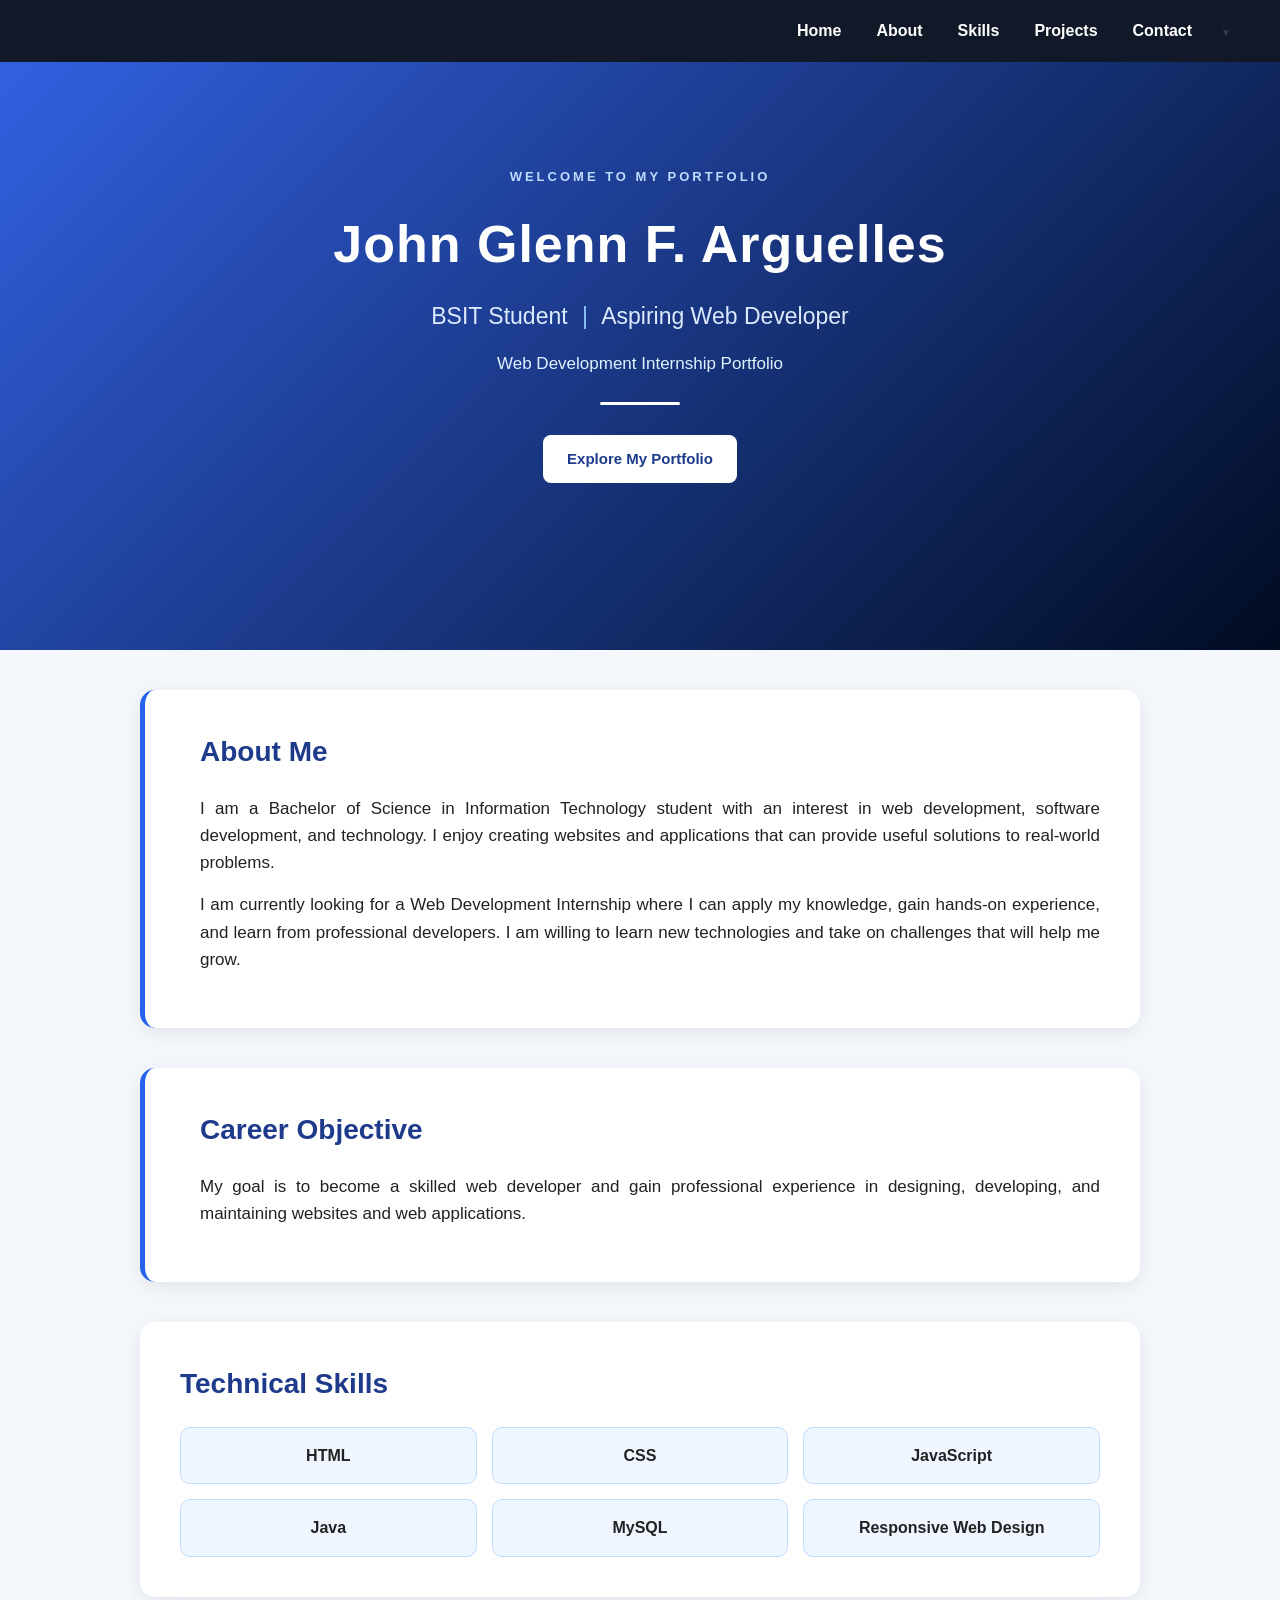
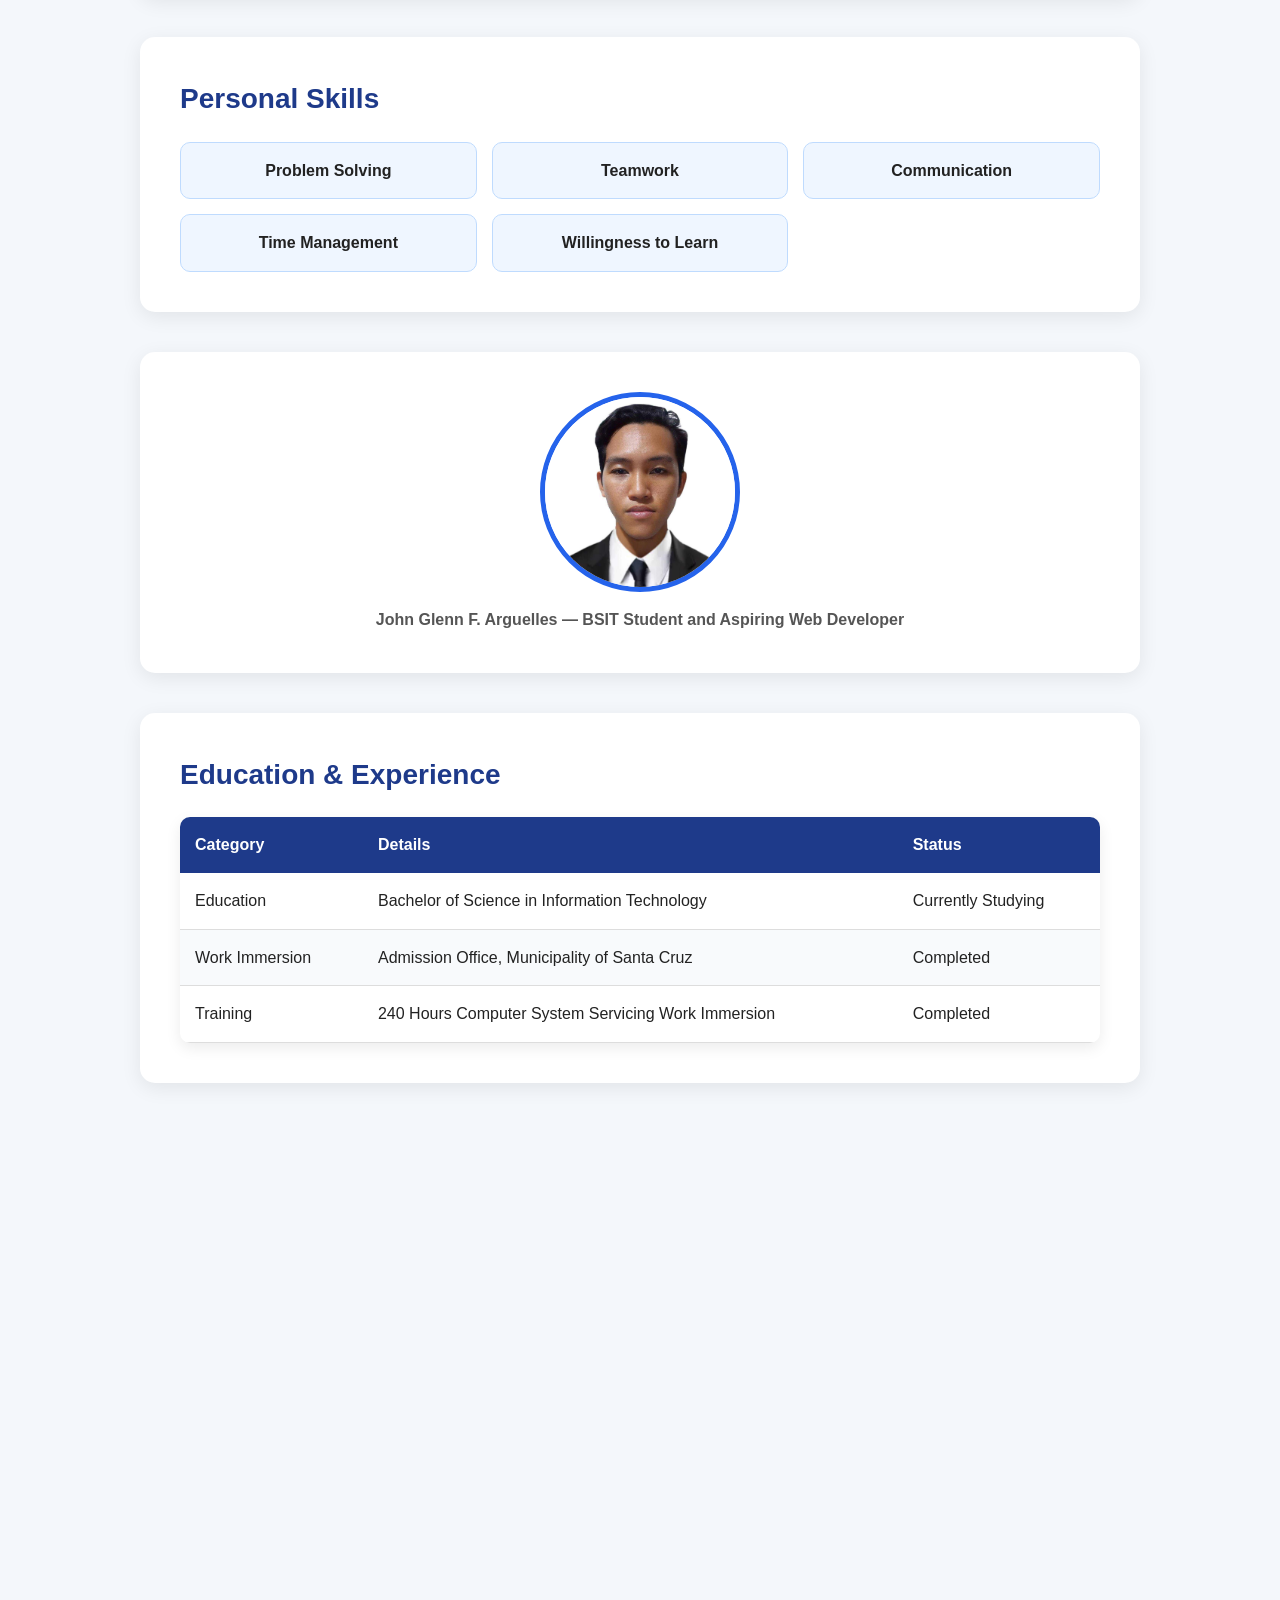
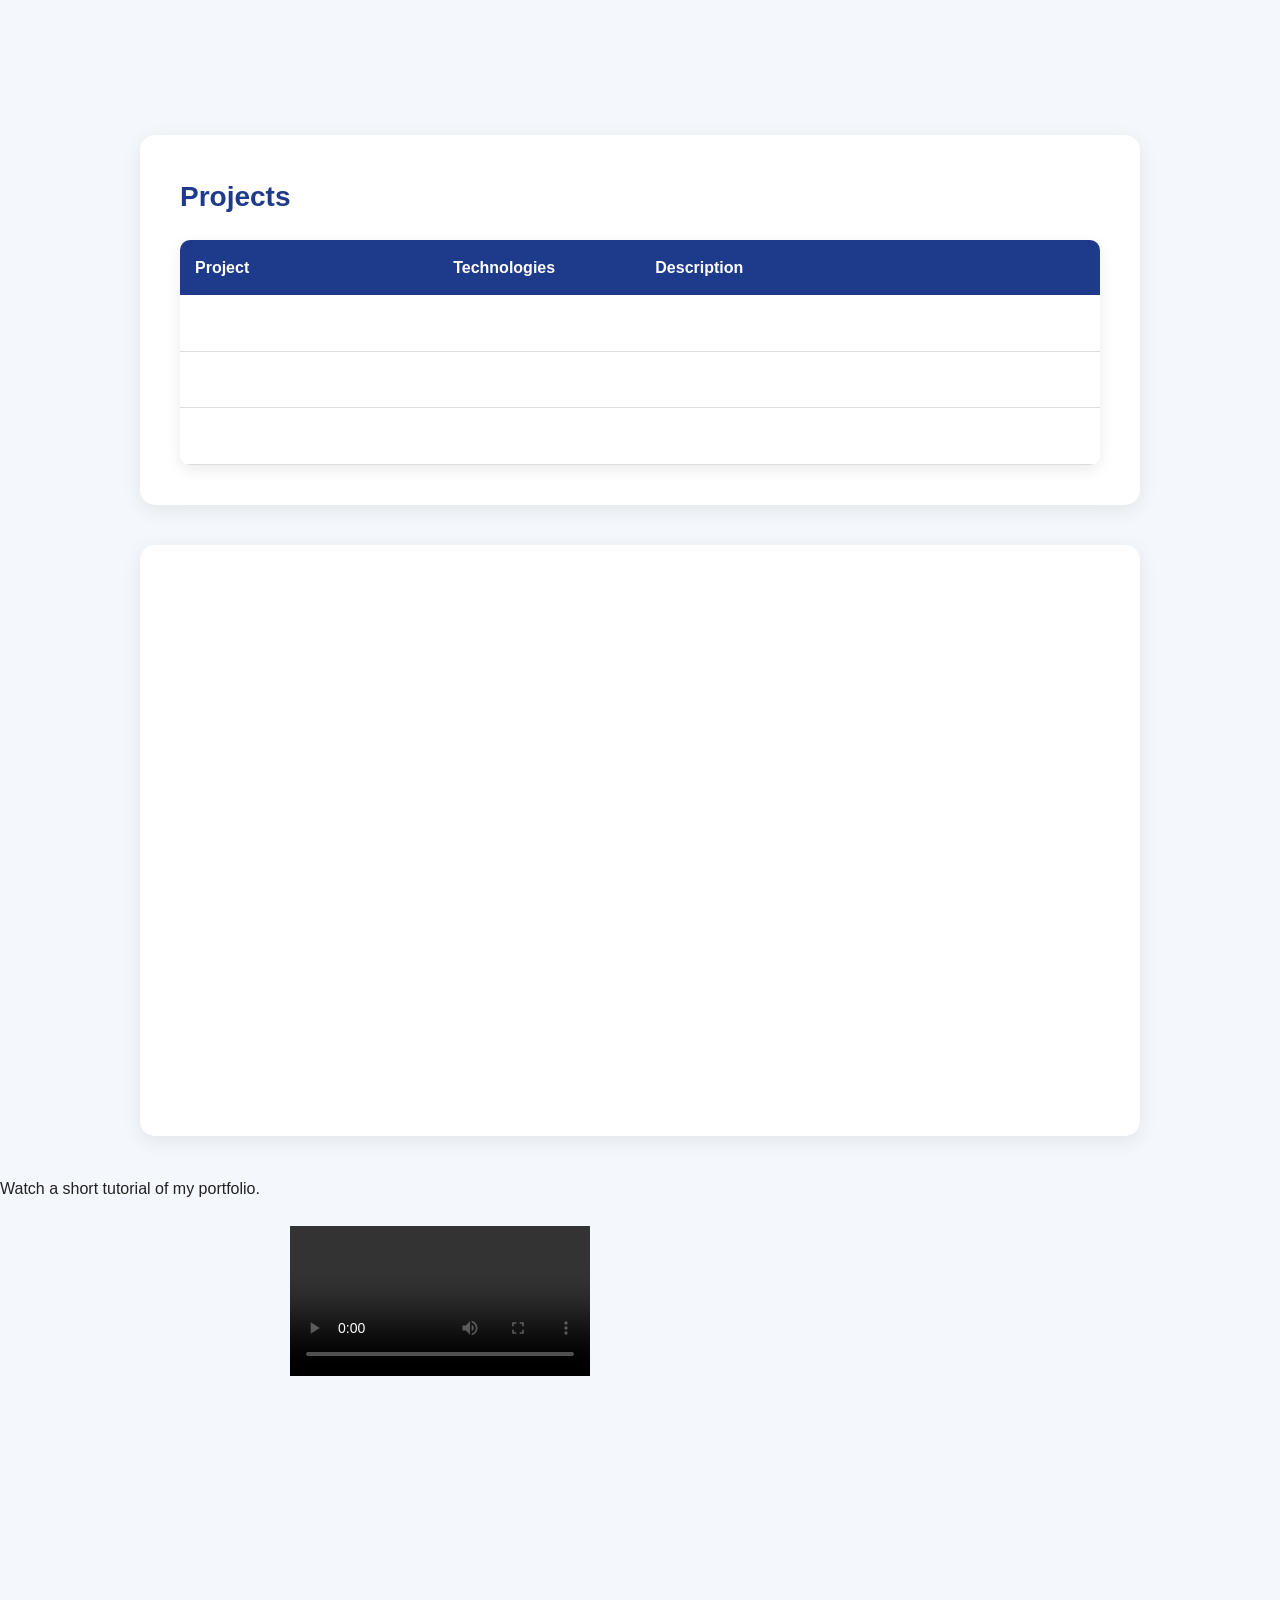
==== commit 0f62da09: "Add video tutorial section to index.html Added a video tutorial section to the portfolio." ====
--- a/index.html
+++ b/index.html
@@ -271,6 +271,19 @@
     </div>
 </section>
 
+<!-- NEW VIDEO -->
+    <p>
+        Watch a short tutorial of my portfolio.
+    </p>
+
+    <div class="video-container">
+        <video controls preload="metadata">
+            <source src="Portfolio%20Video%20Tutorial.mp4" type="video/mp4">
+            Your browser does not support the video tag.
+        </video>
+    </div>
+</section>
+
     <div class="links">
     <ul>
         <li>
--- a/style.css
+++ b/style.css
@@ -9,6 +9,11 @@
     scroll-behavior: smooth;
 }
 
+html, body {
+    overflow-x: hidden;
+    max-width: 100%;
+}
+
 body {
     font-family: Arial, Helvetica, sans-serif;
     line-height: 1.6;
@@ -30,8 +35,10 @@
     align-items: center;
     gap: 20px;
 
-    position: sticky;
+    position: fixed;
     top: 0;
+    left: 0;
+    width: 100%;
     z-index: 1000;
 
     transition: transform 0.4s ease, opacity 0.4s ease;
@@ -218,8 +225,8 @@
 
     background: linear-gradient(
         135deg,
-        #1e3a8a,
-        #2563eb
+        #3363e7,
+        #010c22
     );
 
     color: white;
@@ -414,9 +421,10 @@
    ============================== */
 
 #about,
-#objective
+#objective,
 #certificates {
     border-left: 5px solid #2563eb;
+    padding-left: 55px;
 
     opacity: 0;
     transform: translateY(40px);
@@ -435,7 +443,8 @@
 }
 
 #about p,
-#objective p {
+#objective p,
+#certificates p {
     text-align: justify;
 }
 
@@ -1057,6 +1066,14 @@
 /* Mobile */
 @media (max-width: 768px) {
 
+    #about,
+    #objective,
+    #certificates {
+        padding-left: 35px;
+        margin-left: 15px;
+        margin-right: 15px;
+    }
+
     #home {
         min-height: 550px;
         padding: 80px 20px;
@@ -1088,6 +1105,109 @@
         padding: 14px 15px;
     }
 
+    nav {
+        padding: 12px 16px;
+        flex-wrap: wrap;
+        justify-content: center;
+        gap: 10px;
+    }
+
+    .nav-links {
+        gap: 14px;
+        flex-wrap: wrap;
+        justify-content: center;
+    }
+
+    .nav-links a {
+        font-size: 13px;
+    }
+
+    /* 👇 new font-size rules go here */
+    section {
+        padding: 25px 20px;
+    }
+
+    section h2 {
+        font-size: 22px;
+    }
+
+    section p {
+        font-size: 15px;
+    }
+
+    #skills li,
+    #personal-skills li {
+        font-size: 14px;
+        padding: 12px;
+        margin-left: 15px;
+        margin-right: 15px;
+    }
+
+    table {
+        font-size: 13px;
+    }
+
+    th, td {
+        padding: 10px;
+        margin-left: 15px;
+        margin-right: 15px;
+    }
+
+    .certificate-info p {
+        font-size: 13px;
+    }
+
+    figcaption {
+        font-size: 14px;
+    }
+
+    .links a {
+        font-size: 14px;
+        padding: 8px 14px;
+    }
+}
+
+    @media (max-width: 768px) {
+    #skills ul,
+    #personal-skills ul {
+        grid-template-columns: repeat(2, 1fr);
+    }
+}
+
+@media (max-width: 480px) {
+    #skills ul,
+    #personal-skills ul {
+        grid-template-columns: 1fr;
+    }
+
+    #home h1 {
+        font-size: 28px;
+    }
+
+    #home h2 {
+        font-size: 15px;
+    }
+
+    section h2 {
+        font-size: 19px;
+    }
+
+    section p {
+        font-size: 14px;
+    }
+
+    .home-description {
+        font-size: 13px;
+    }
+}
+
+@media (max-width: 768px) {
+    table {
+        display: block;
+        overflow-x: auto;
+        white-space: nowrap;
+        -webkit-overflow-scrolling: touch;
+    }
 }
 
 
@@ -1167,6 +1287,14 @@
     background-color: #4b5563;
 }
 
+body.dark-mode tbody tr:hover {
+    background-color: #ffffff;
+}
+
+body.dark-mode tbody tr:hover td {
+    color: #1e3a8a;
+}
+
 /* ==============================
    CERTIFICATES
    ============================== */
@@ -1176,7 +1304,7 @@
 }
 
 .certificate-intro {
-    text-align: center;
+    text-align: left;
     margin-bottom: 25px;
 }
 
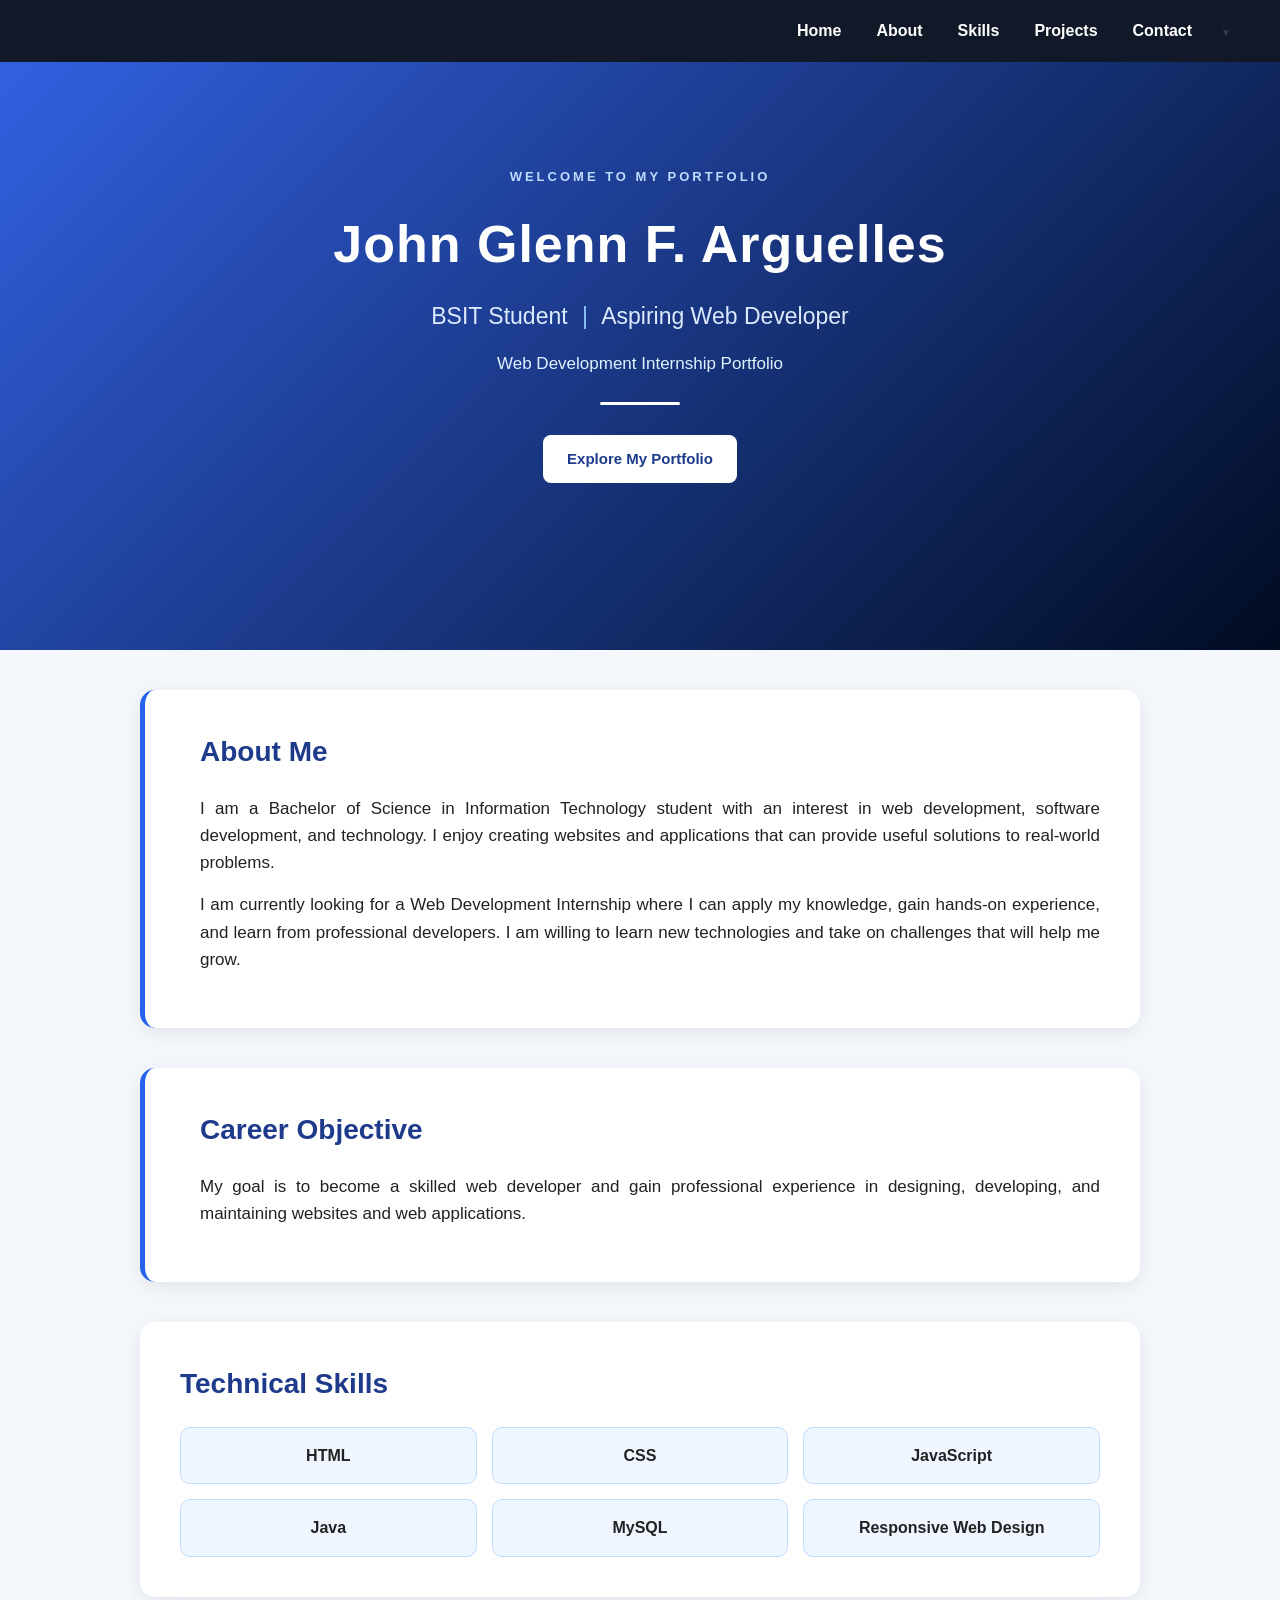
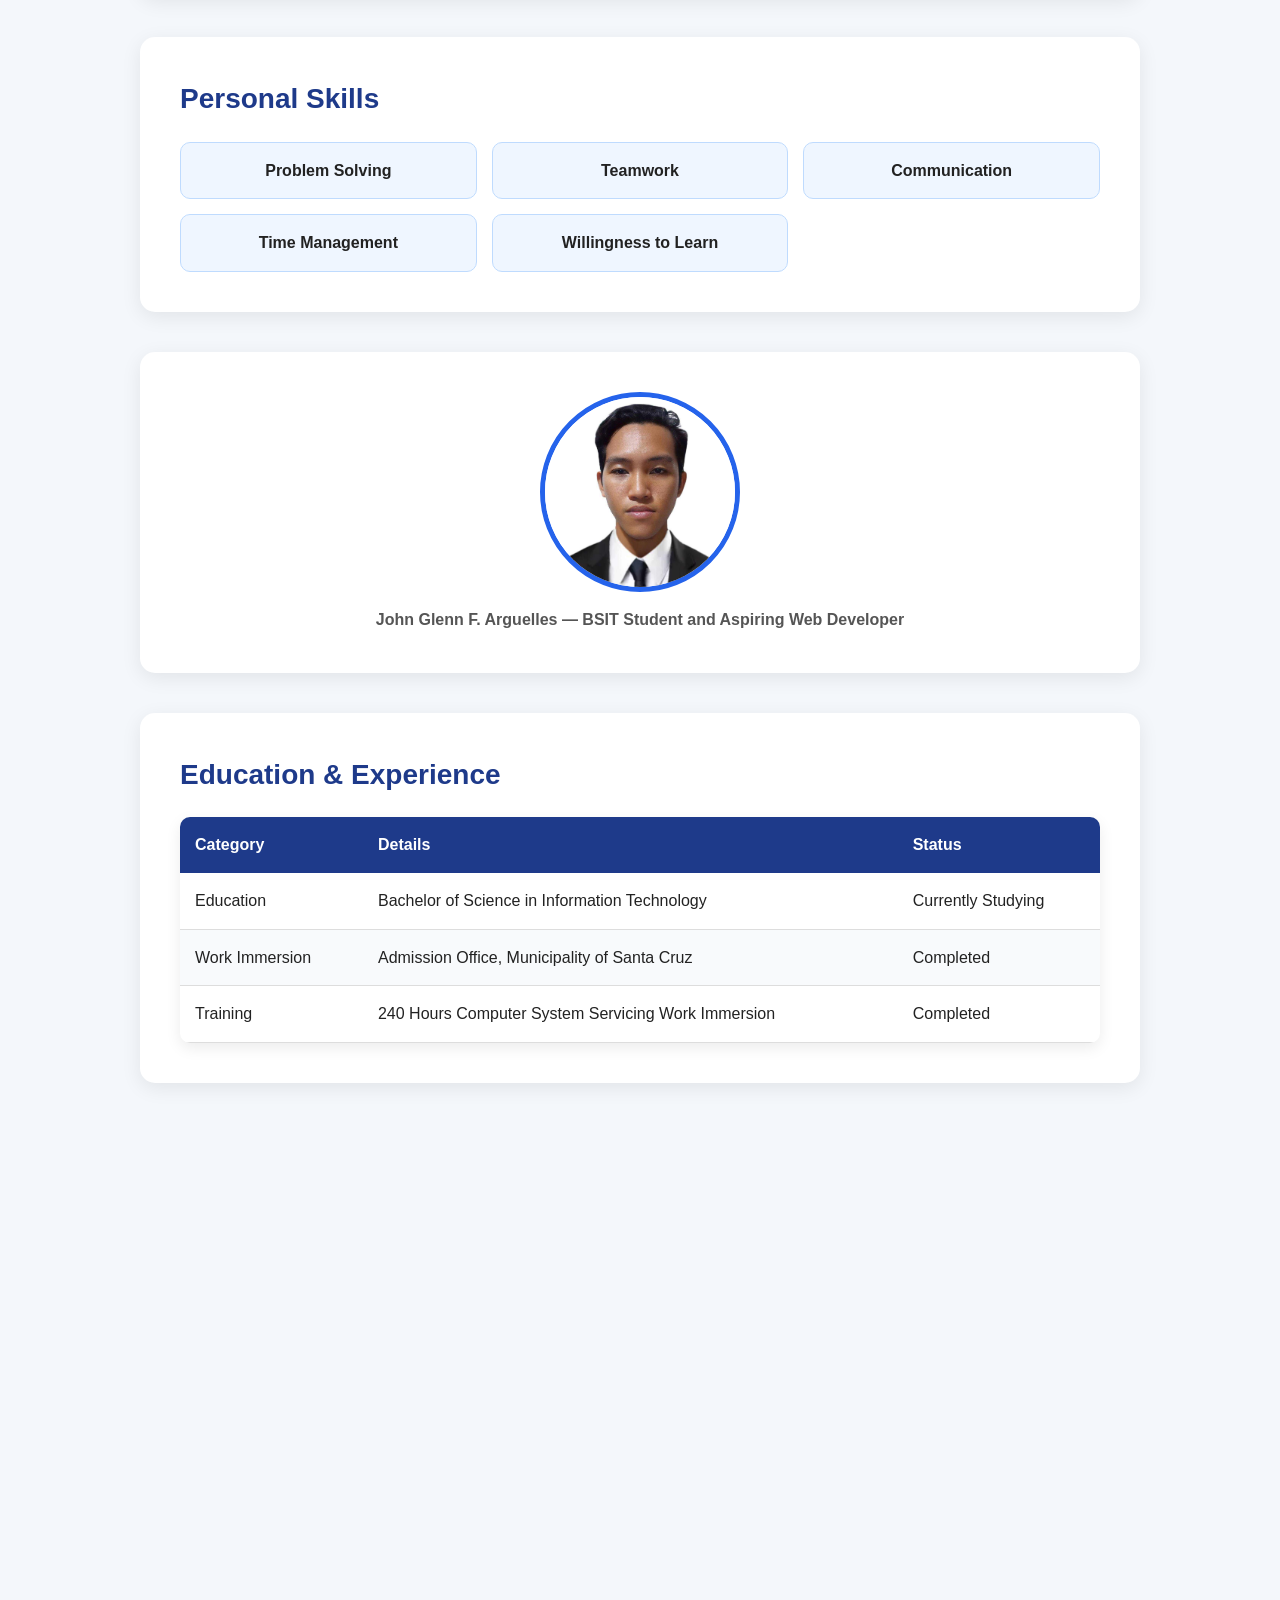
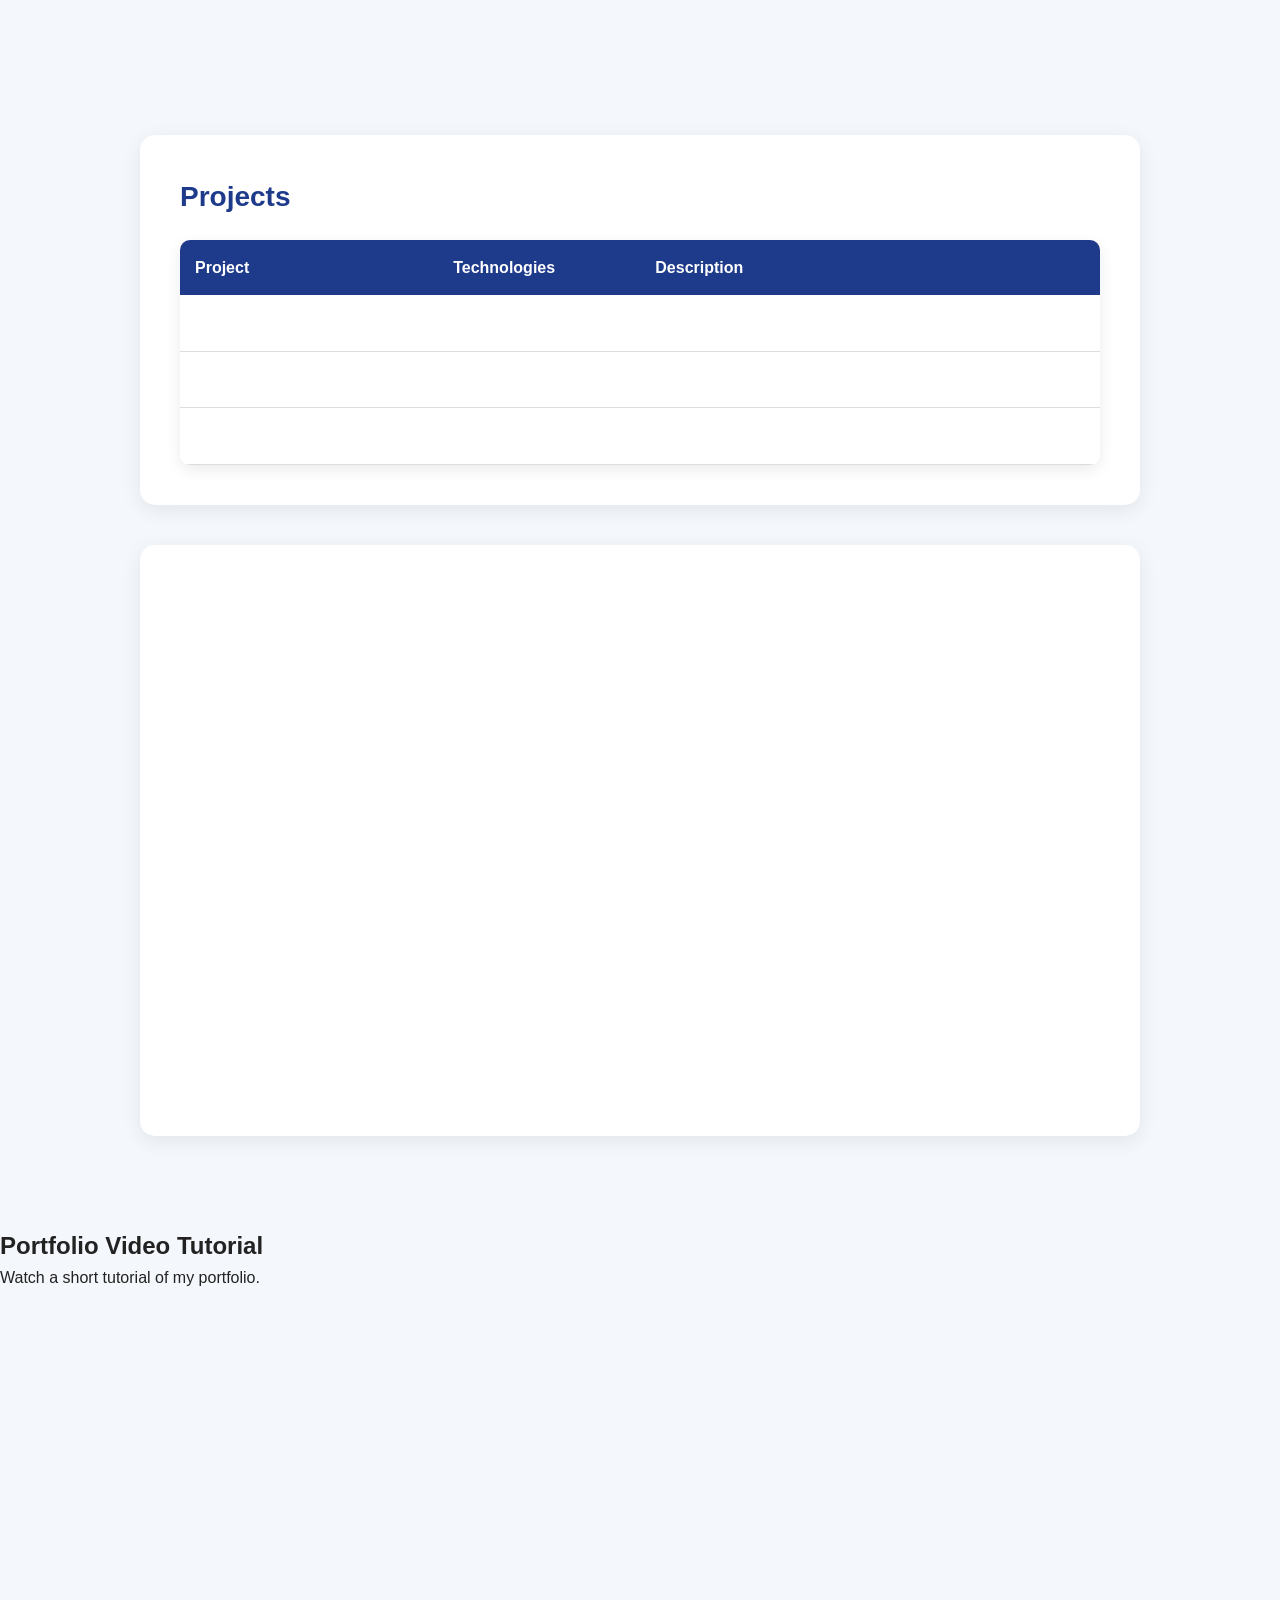
==== commit 6922248b: "Add video tutorial section to portfolio Added a new video tutorial section for the portfolio." ====
--- a/index.html
+++ b/index.html
@@ -272,16 +272,25 @@
 </section>
 
 <!-- NEW VIDEO -->
-    <p>
-        Watch a short tutorial of my portfolio.
-    </p>
-
-    <div class="video-container">
-        <video controls preload="metadata">
-            <source src="Portfolio%20Video%20Tutorial.mp4" type="video/mp4">
-            Your browser does not support the video tag.
-        </video>
-    </div>
+<br>
+    <br>
+    <h2>Portfolio Video Tutorial</h2>
+<p>
+    Watch a short tutorial of my portfolio.
+</p>
+
+<div class="video-container">
+    <iframe
+          width="600"
+          height="338"
+          src="https://www.youtube.com/embed/1EnEunESeLw"
+          title="Portfolio Video Tutorial"
+          frameborder="0"
+          allow="accelerometer; autoplay; clipboard-write; encrypted-media; gyroscope; picture-in-picture"
+          referrerpolicy="strict-origin-when-cross-origin"
+          allowfullscreen>
+    </iframe>
+</div>
 </section>
 
     <div class="links">
--- a/style.css
+++ b/style.css
@@ -889,6 +889,22 @@
     border: 0;
     border-radius: 10px;
     display: block;
+}
+
+/* NEW: video file styling */
+.video-container video {
+    width: 100%;
+    aspect-ratio: 16 / 9;
+    height: auto;
+    border: 0;
+    border-radius: 10px;
+    display: block;
+    background-color: #000;
+}
+
+/* NEW: space between the first video and the second description */
+#project-demonstration .video-container + p {
+    margin-top: 35px;
 }
 
 /* ==============================
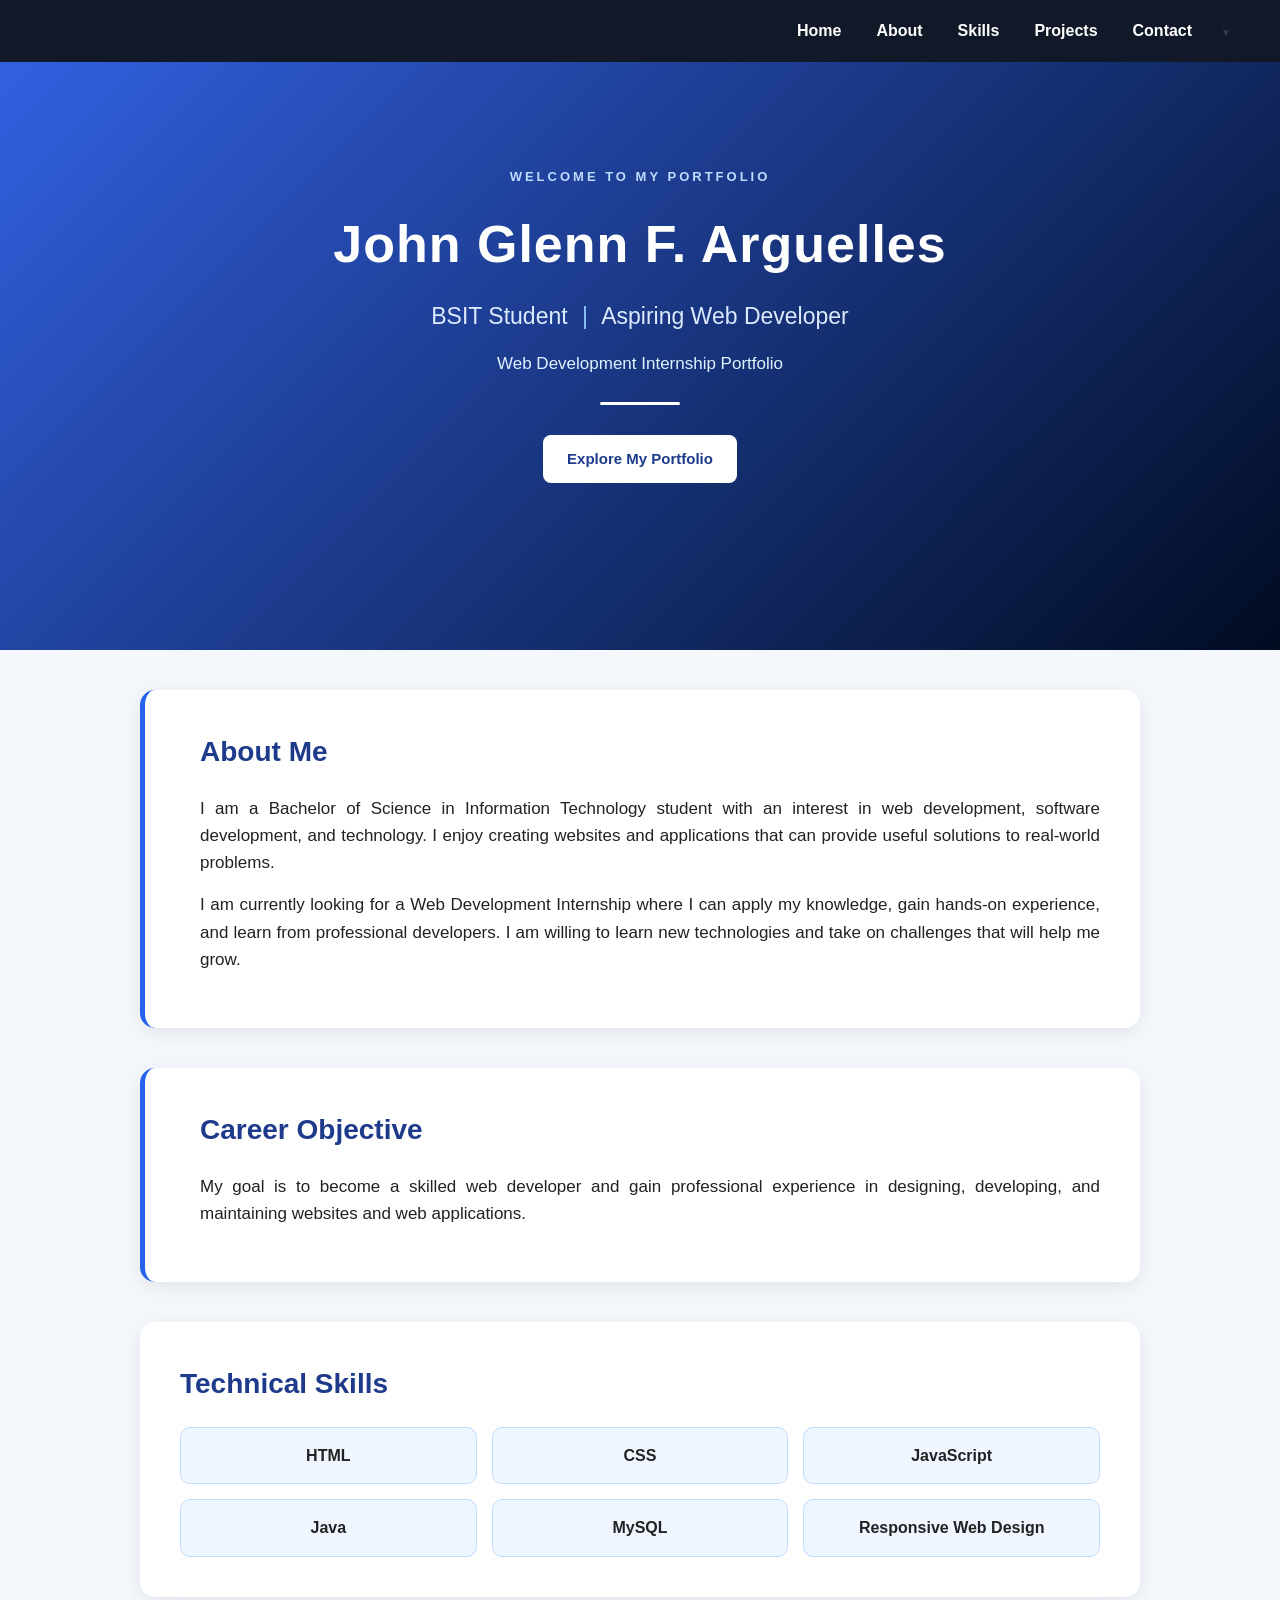
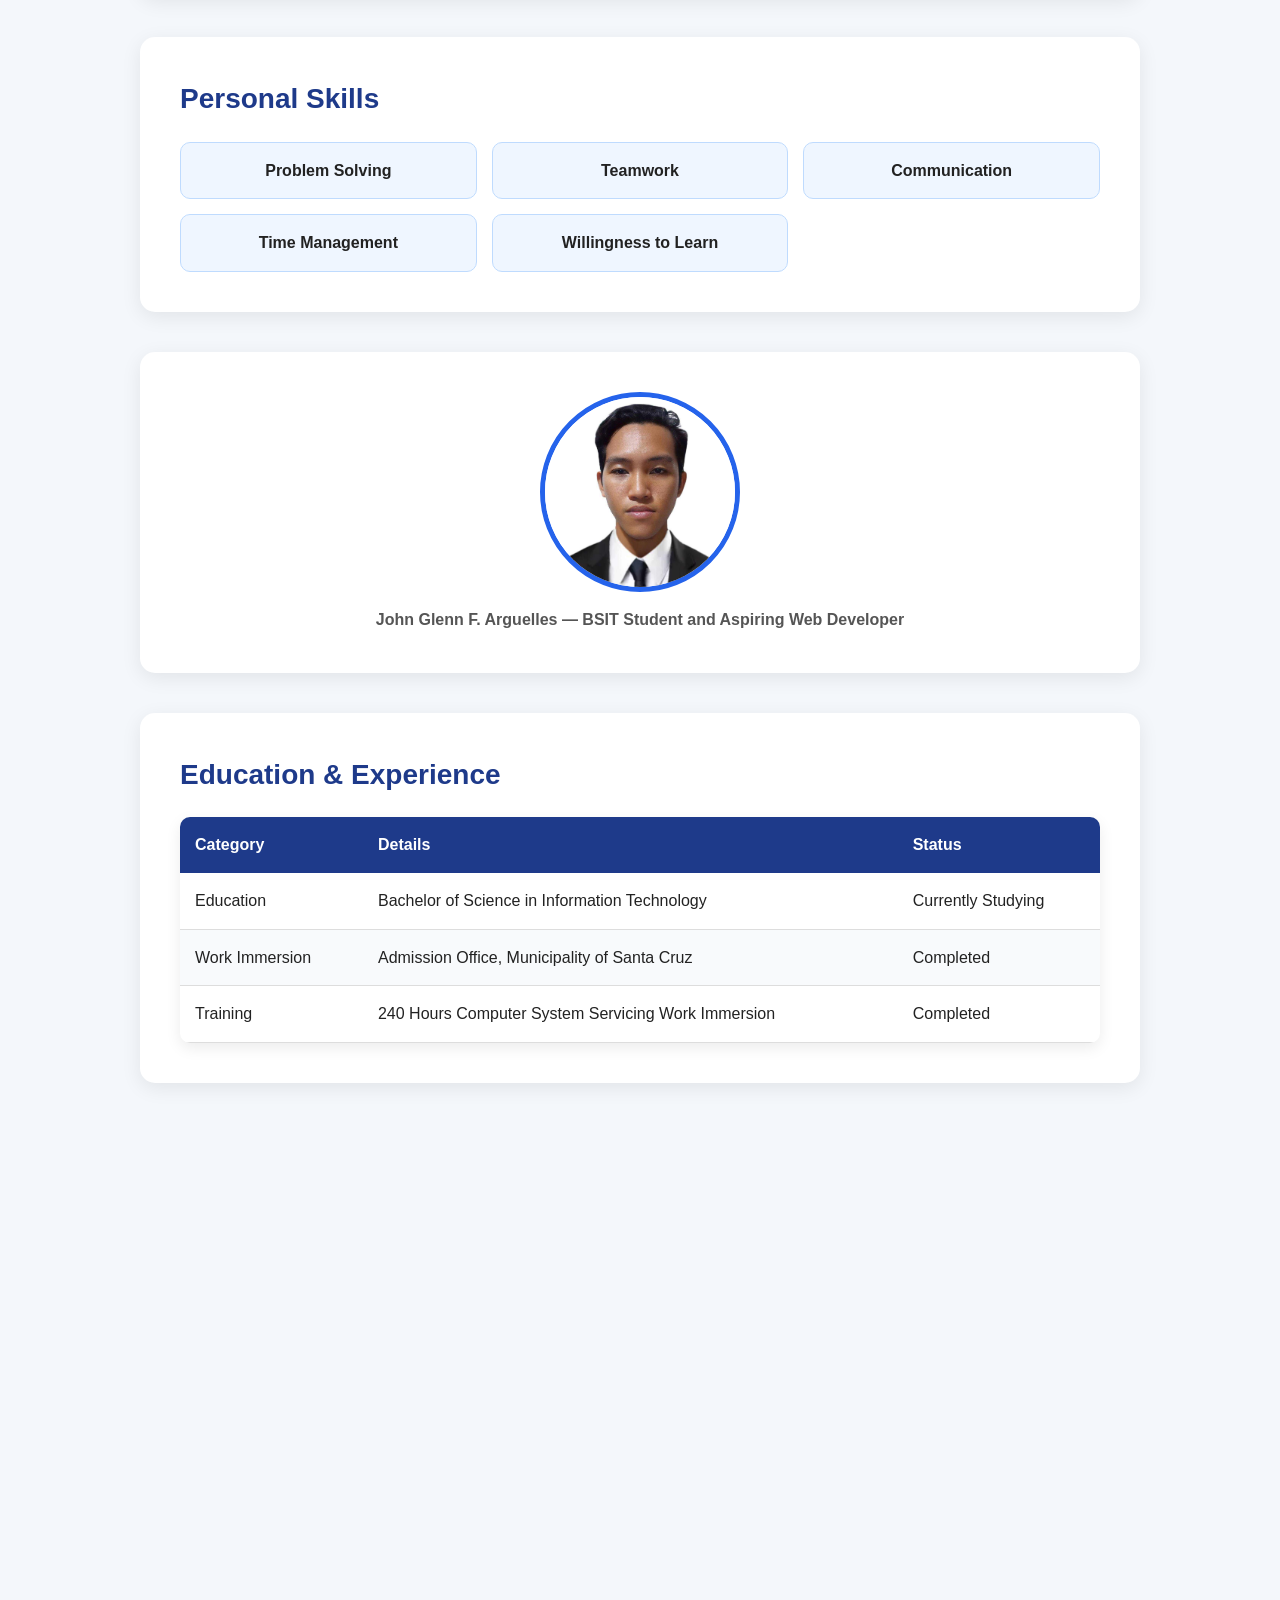
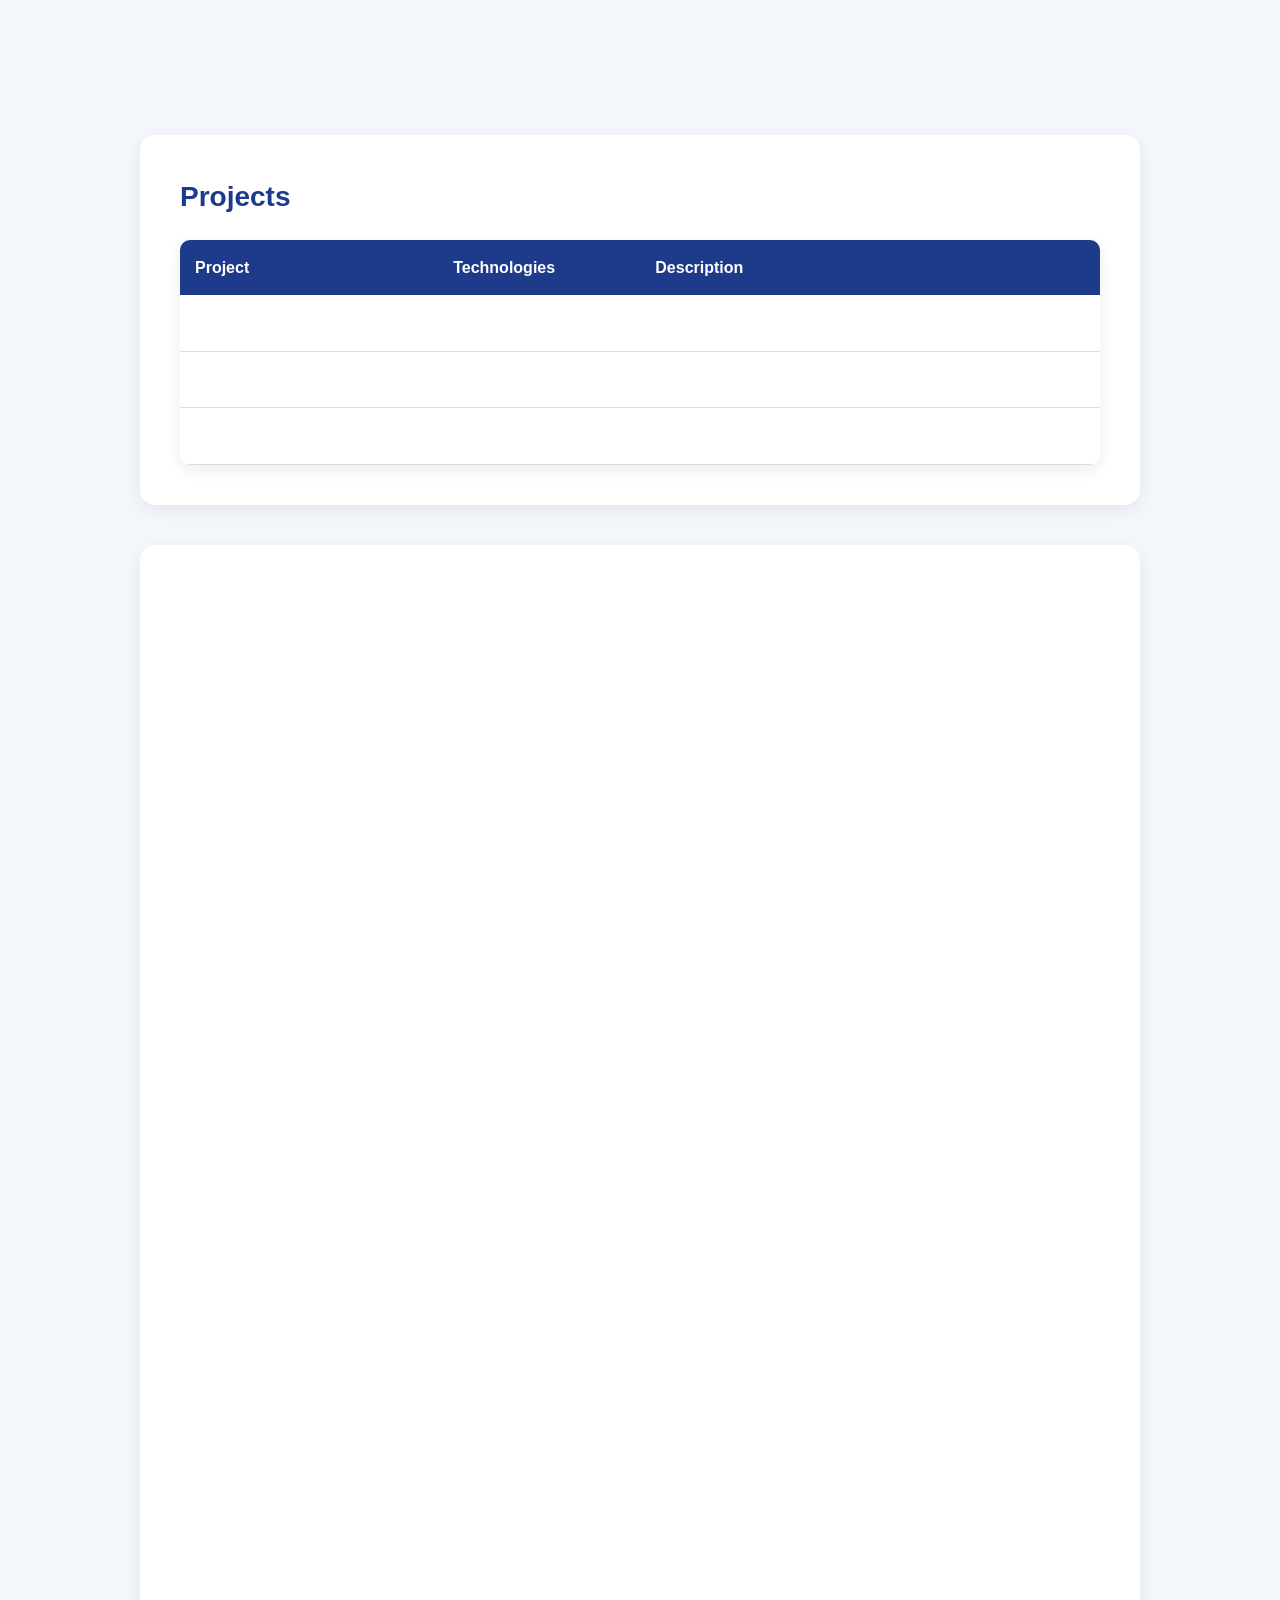
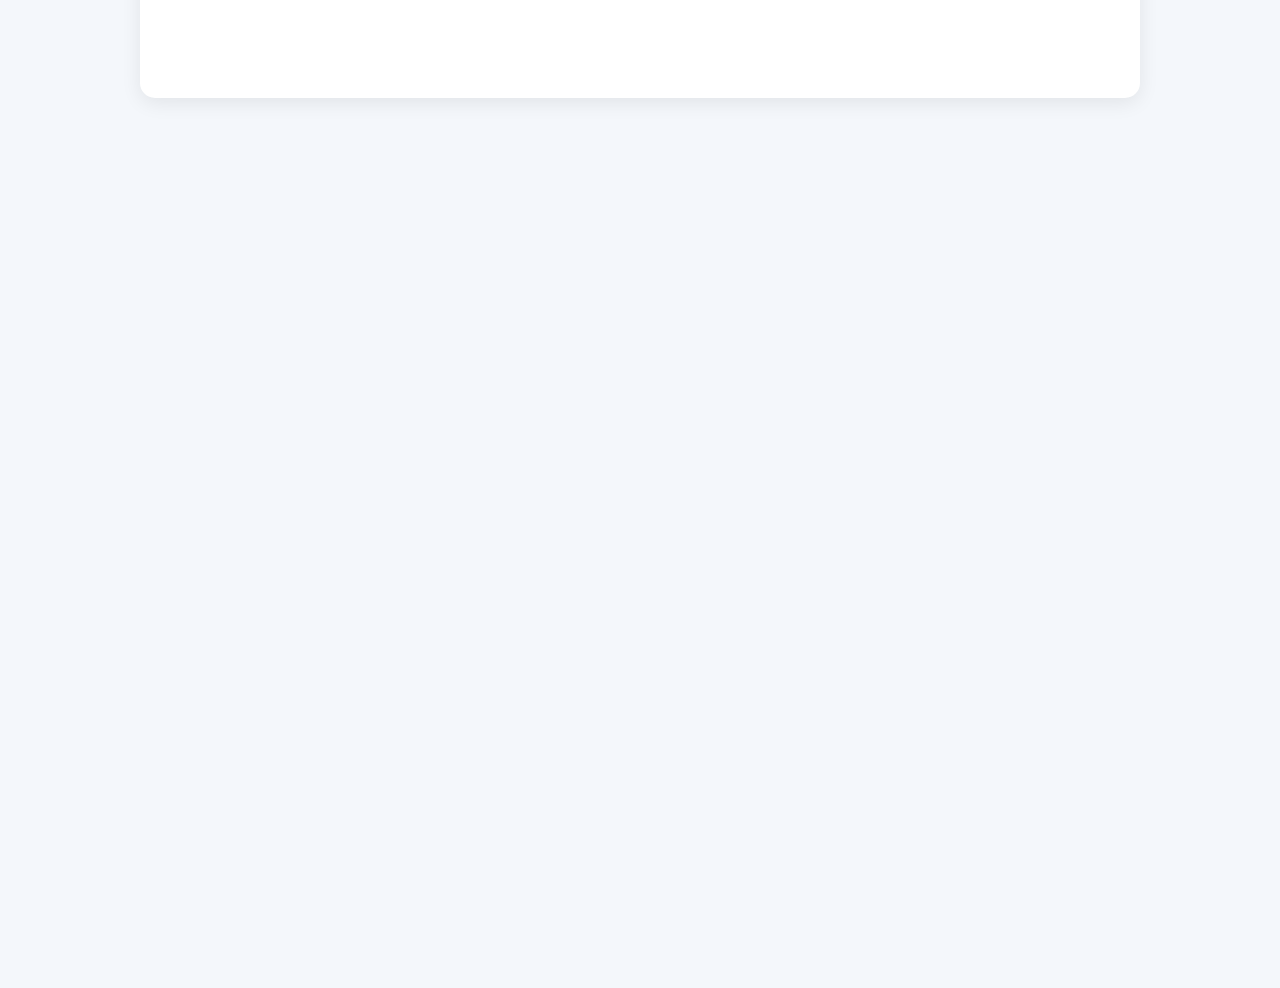
==== commit 5647f923: "Fix HTML formatting and add portfolio videos" ====
--- a/index.html
+++ b/index.html
@@ -269,12 +269,12 @@
               allowfullscreen>
         </iframe>
     </div>
-</section>
-
-<!-- NEW VIDEO -->
-<br>
+
+    <!-- NEW VIDEO -->
+    <br>
     <br>
     <h2>Portfolio Video Tutorial</h2>
+
 <p>
     Watch a short tutorial of my portfolio.
 </p>
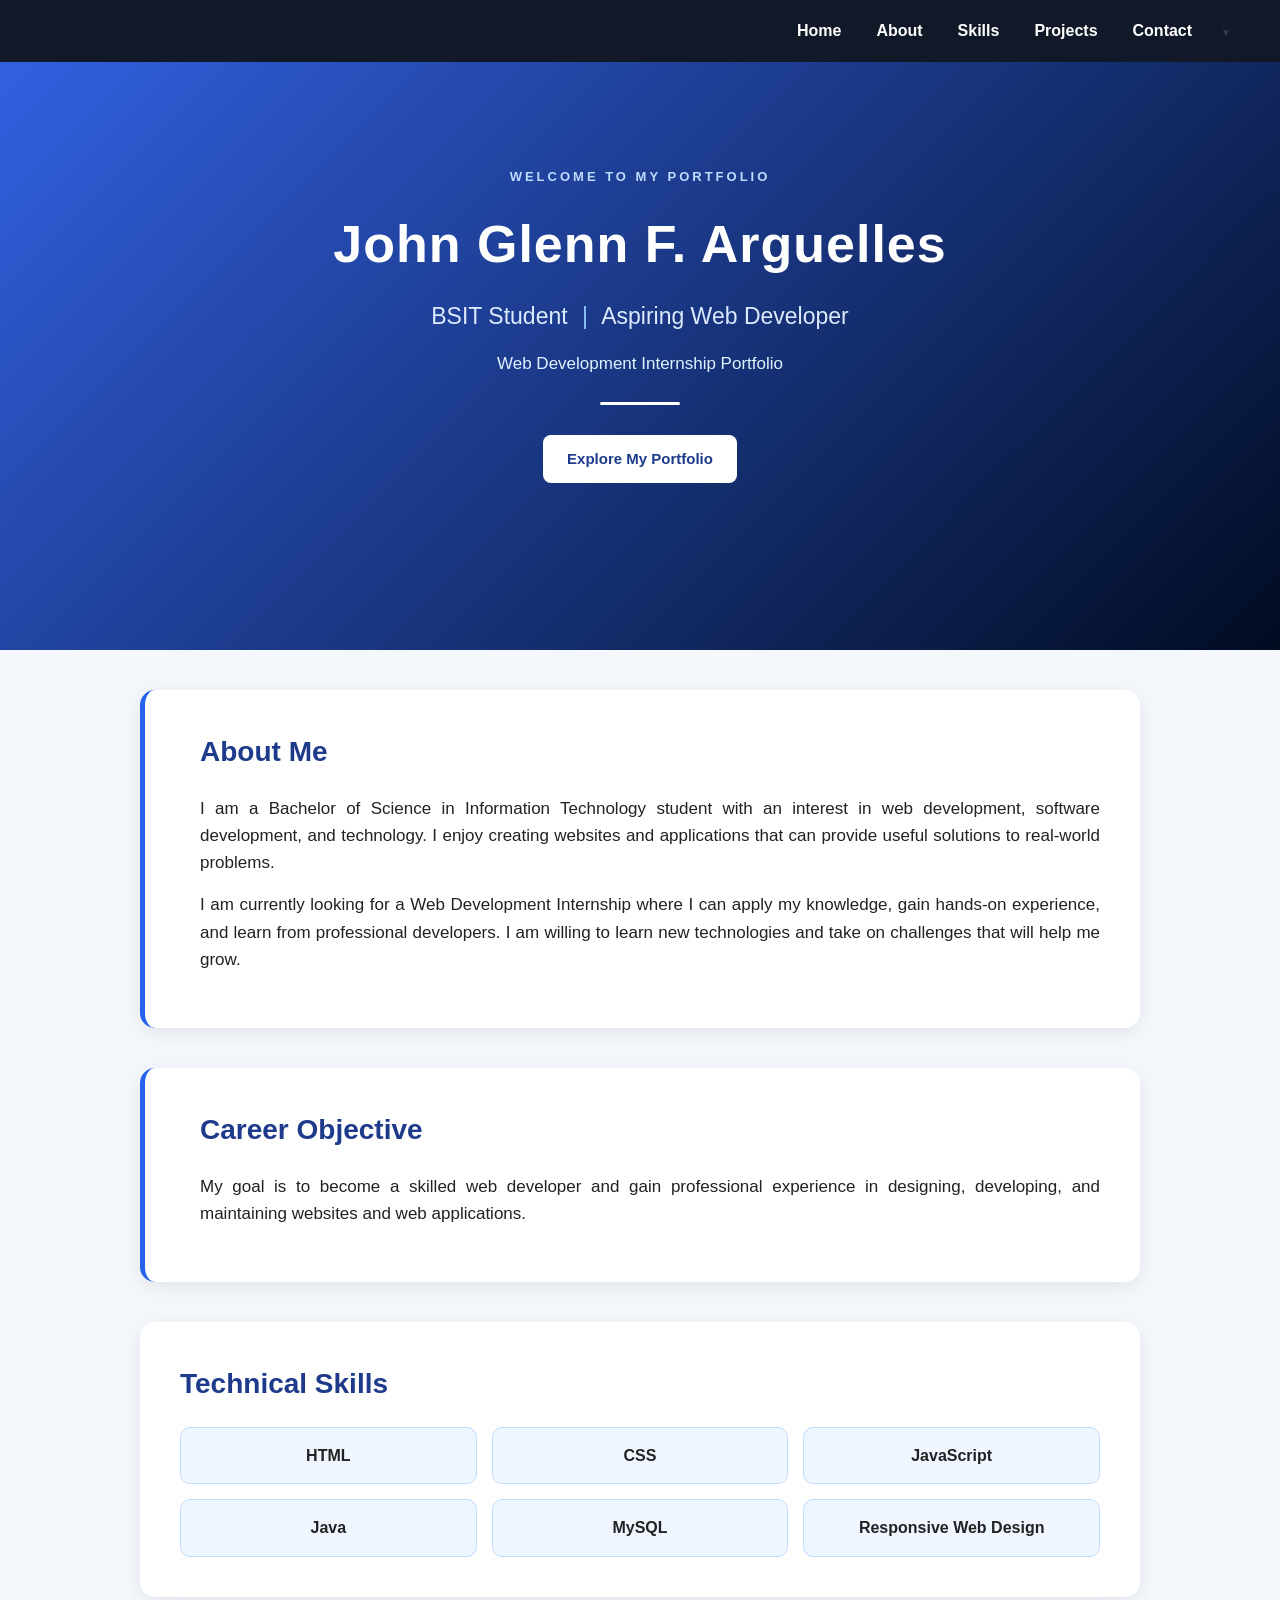
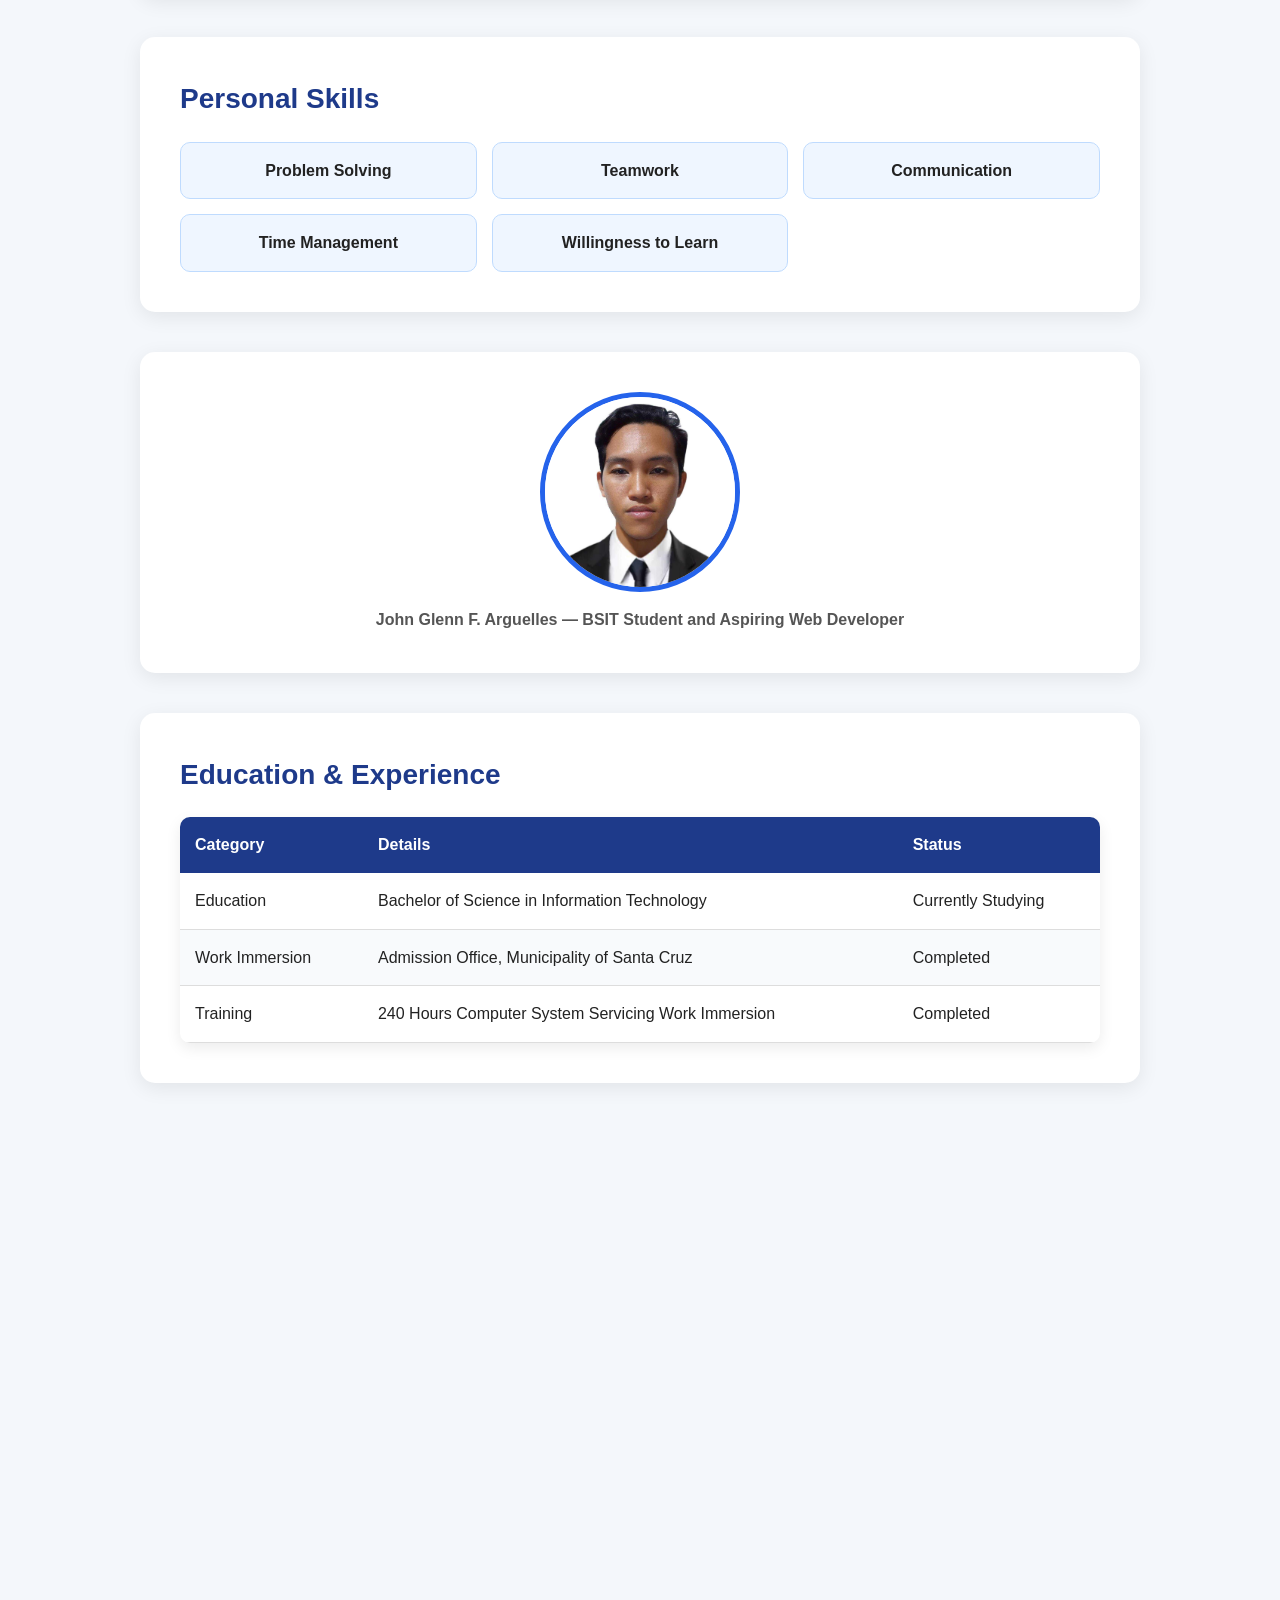
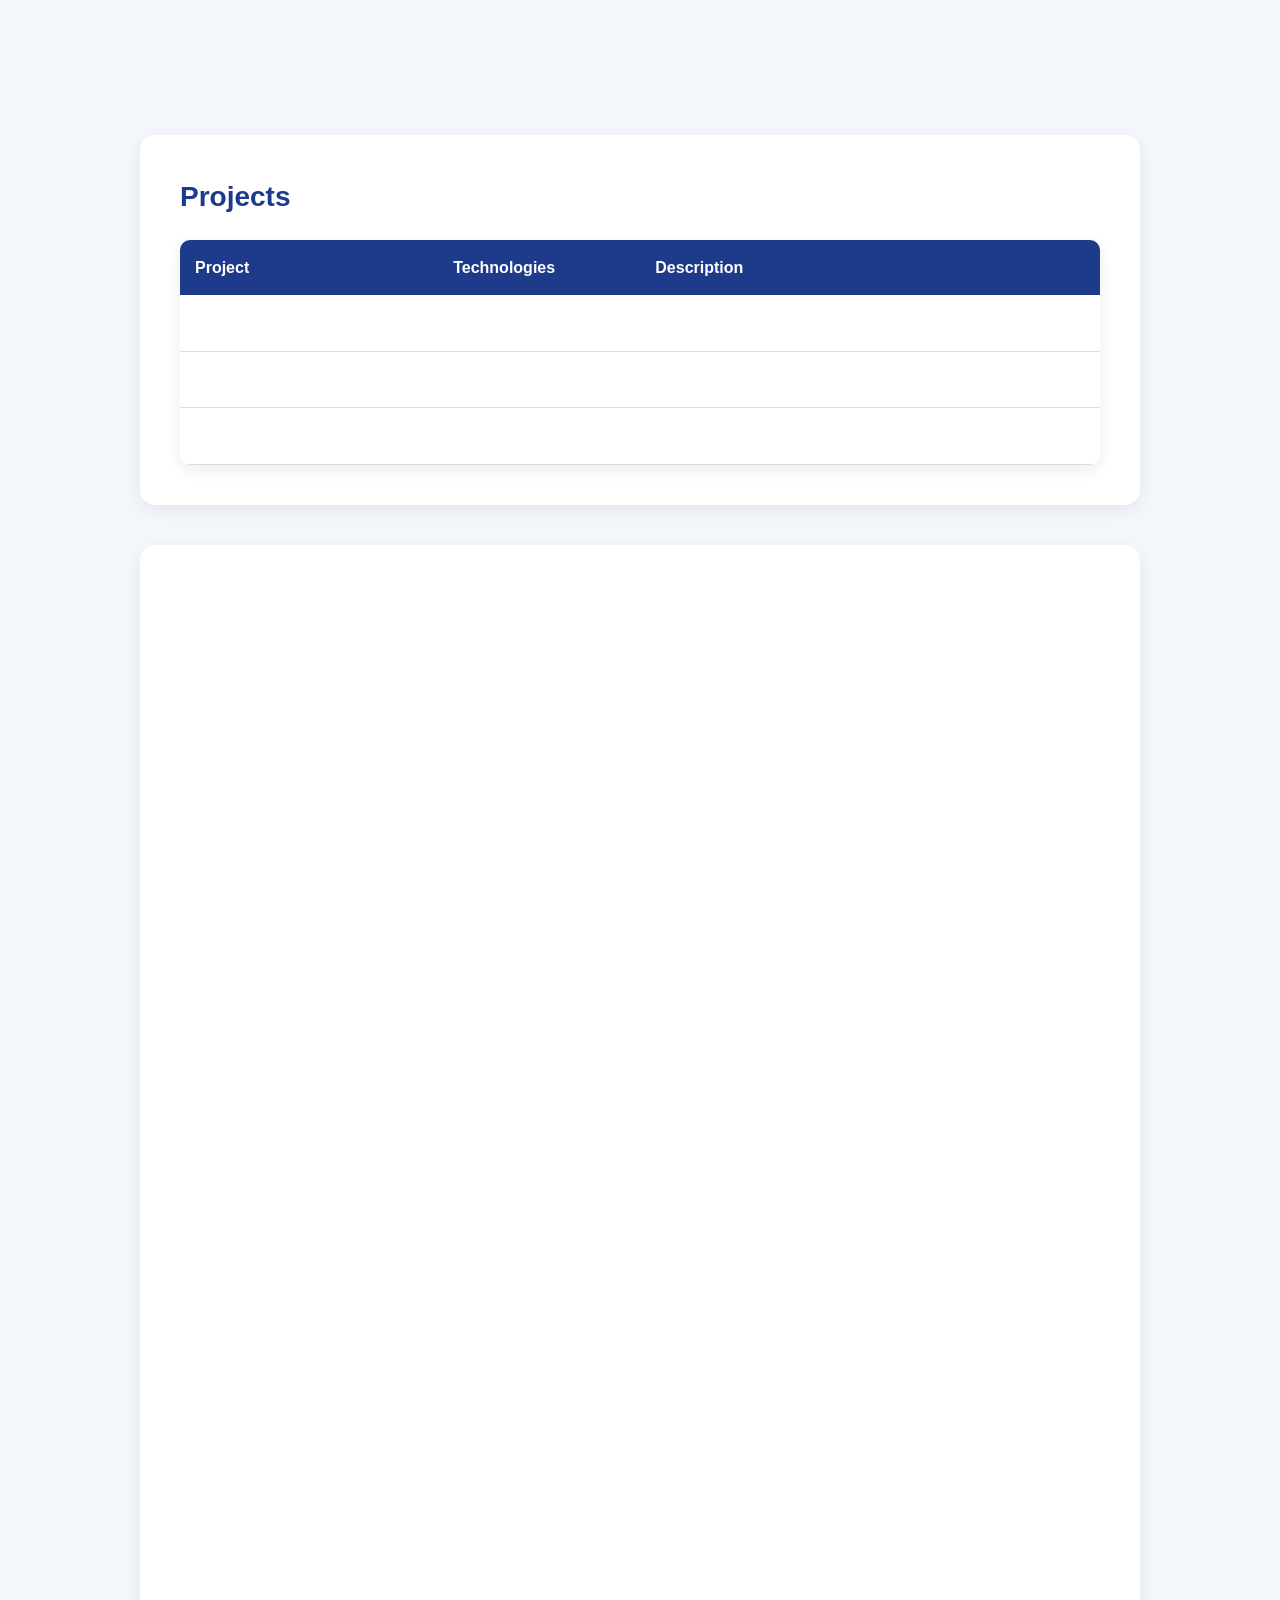
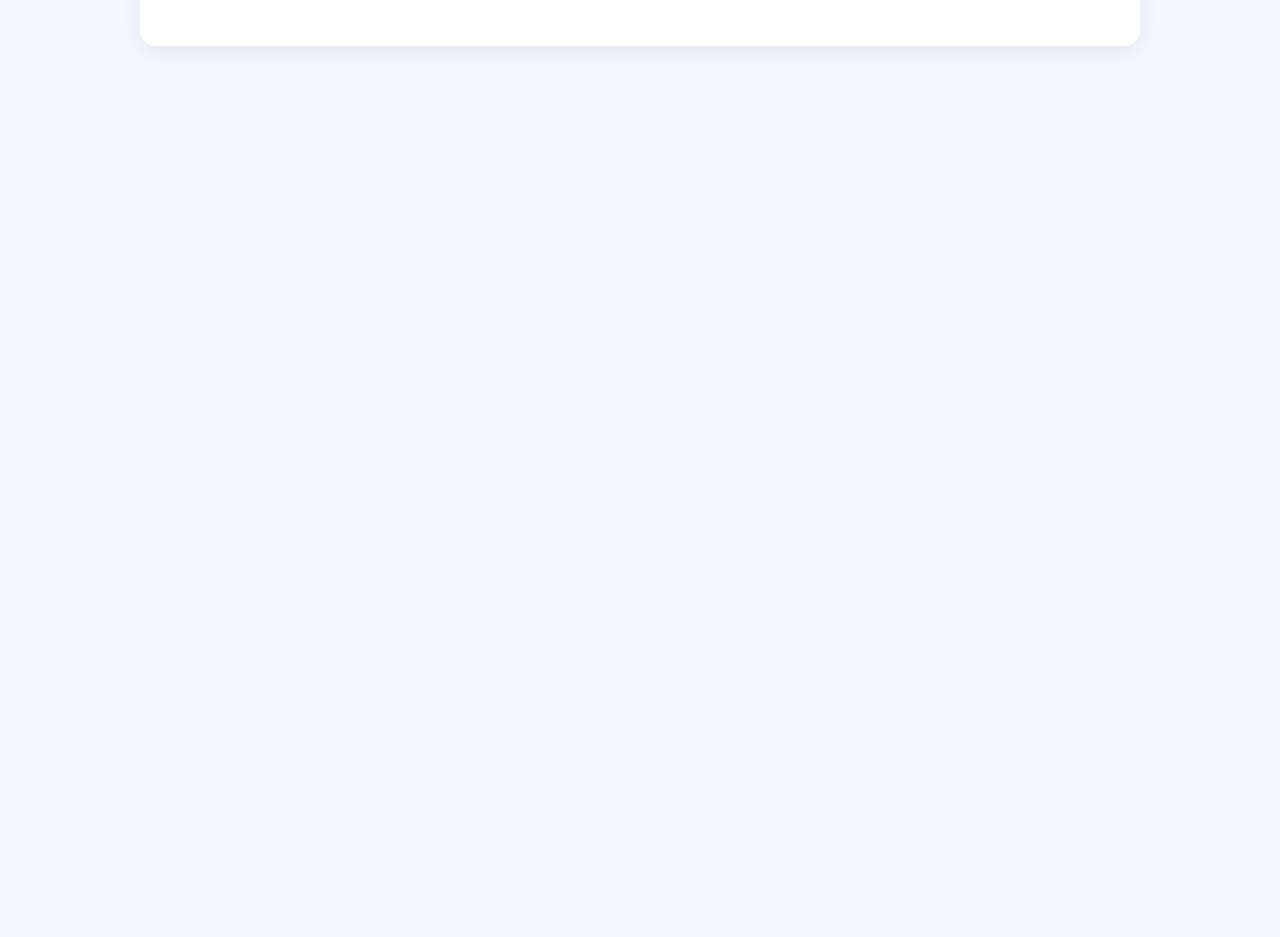
==== commit 5c360703: "Fix HTML formatting issues in index.html" ====
--- a/index.html
+++ b/index.html
@@ -271,8 +271,6 @@
     </div>
 
     <!-- NEW VIDEO -->
-    <br>
-    <br>
     <h2>Portfolio Video Tutorial</h2>
 
 <p>
